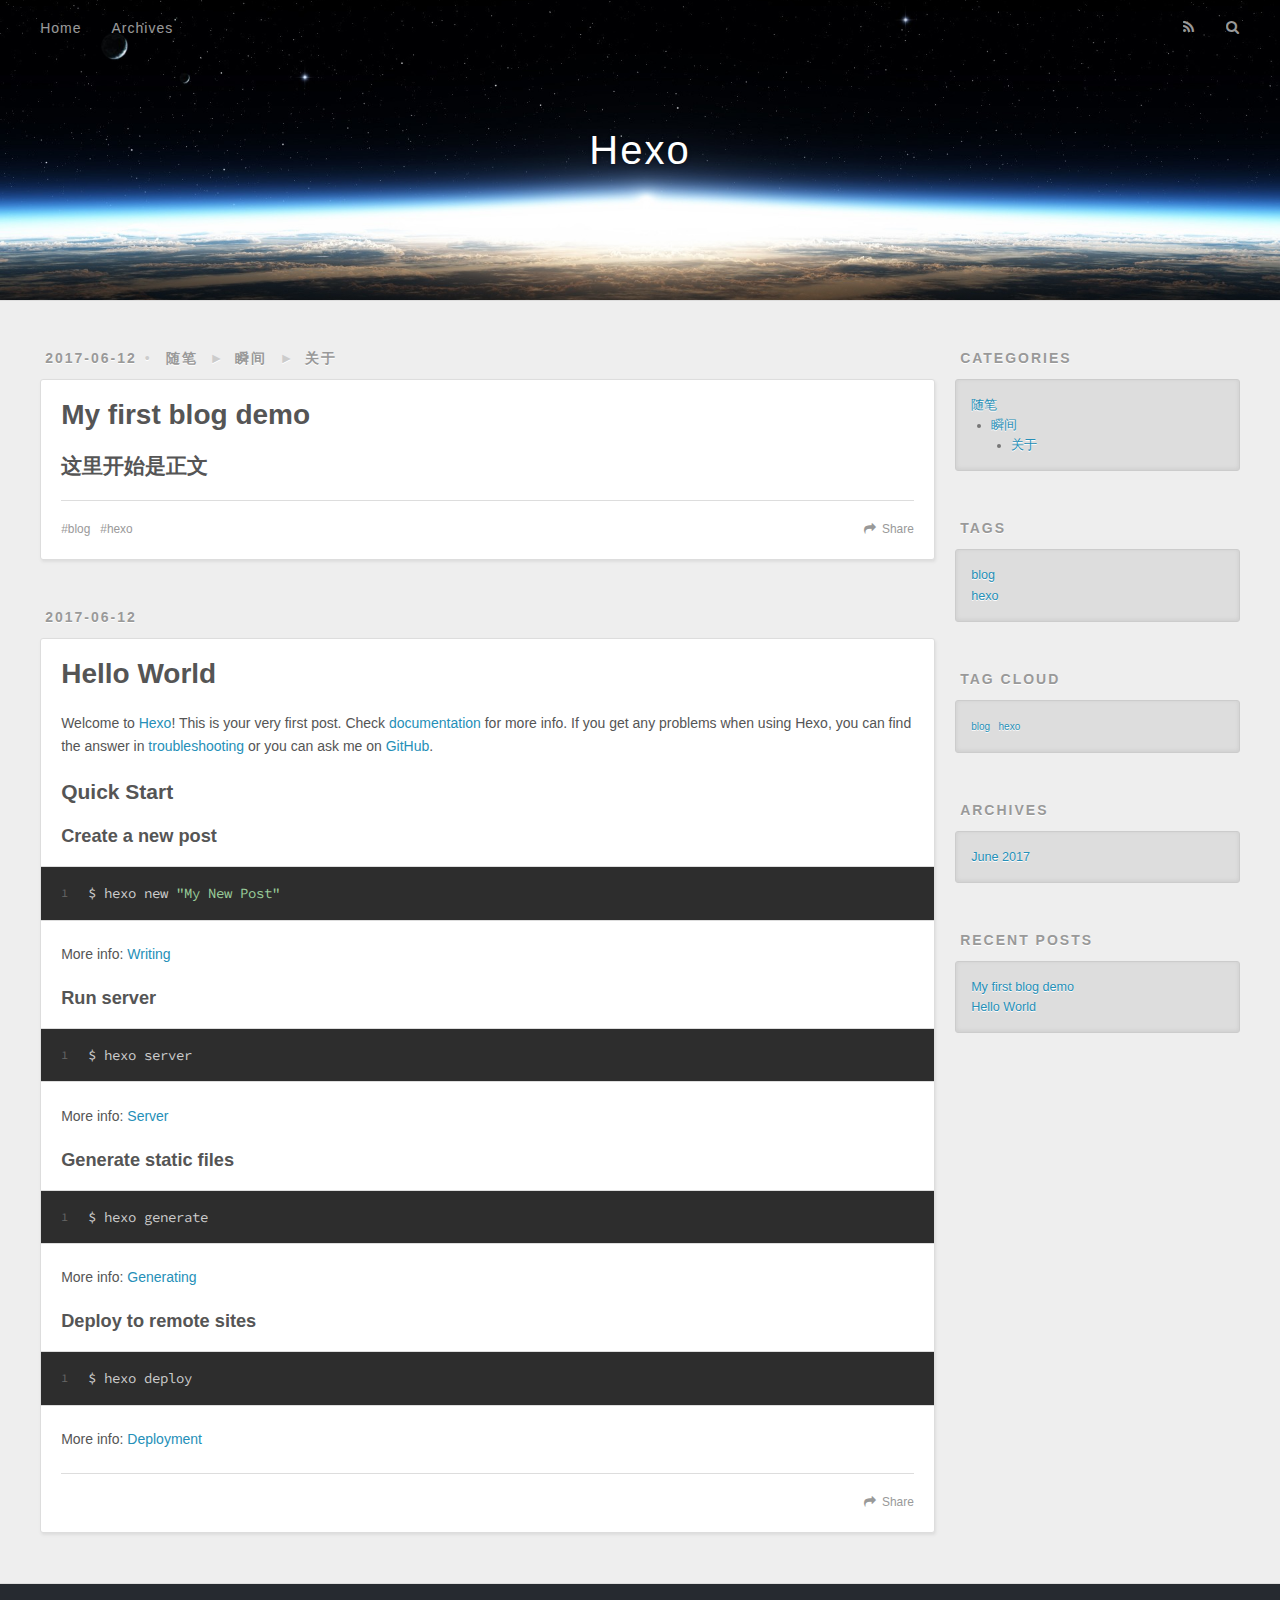
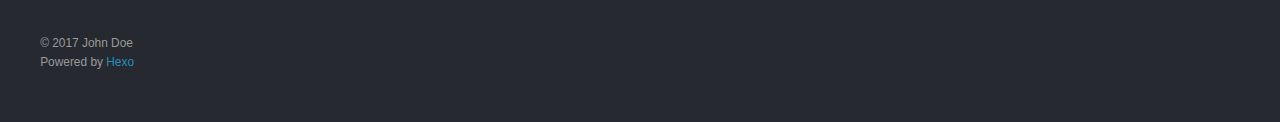
==== index.html @ b7f4db58 "Site updated: 2017-06-12 22:07:10" ====
<!DOCTYPE html>
<html>
<head>
  <meta charset="utf-8">
  
  <title>Hexo</title>
  <meta name="viewport" content="width=device-width, initial-scale=1, maximum-scale=1">
  <meta property="og:type" content="website">
<meta property="og:title" content="Hexo">
<meta property="og:url" content="http://yoursite.com/index.html">
<meta property="og:site_name" content="Hexo">
<meta name="twitter:card" content="summary">
<meta name="twitter:title" content="Hexo">
  
    <link rel="alternate" href="/atom.xml" title="Hexo" type="application/atom+xml">
  
  
    <link rel="icon" href="/favicon.png">
  
  
    <link href="//fonts.googleapis.com/css?family=Source+Code+Pro" rel="stylesheet" type="text/css">
  
  <link rel="stylesheet" href="/css/style.css">
  

</head>

<body>
  <div id="container">
    <div id="wrap">
      <header id="header">
  <div id="banner"></div>
  <div id="header-outer" class="outer">
    <div id="header-title" class="inner">
      <h1 id="logo-wrap">
        <a href="/" id="logo">Hexo</a>
      </h1>
      
    </div>
    <div id="header-inner" class="inner">
      <nav id="main-nav">
        <a id="main-nav-toggle" class="nav-icon"></a>
        
          <a class="main-nav-link" href="/">Home</a>
        
          <a class="main-nav-link" href="/archives">Archives</a>
        
      </nav>
      <nav id="sub-nav">
        
          <a id="nav-rss-link" class="nav-icon" href="/atom.xml" title="RSS Feed"></a>
        
        <a id="nav-search-btn" class="nav-icon" title="Search"></a>
      </nav>
      <div id="search-form-wrap">
        <form action="//google.com/search" method="get" accept-charset="UTF-8" class="search-form"><input type="search" name="q" class="search-form-input" placeholder="Search"><button type="submit" class="search-form-submit">&#xF002;</button><input type="hidden" name="sitesearch" value="http://yoursite.com"></form>
      </div>
    </div>
  </div>
</header>
      <div class="outer">
        <section id="main">
  
    <article id="post-My-first-blog-demo" class="article article-type-post" itemscope itemprop="blogPost">
  <div class="article-meta">
    <a href="/2017/06/12/My-first-blog-demo/" class="article-date">
  <time datetime="2017-06-12T13:54:23.000Z" itemprop="datePublished">2017-06-12</time>
</a>
    
  <div class="article-category">
    <a class="article-category-link" href="/categories/随笔/">随笔</a>►<a class="article-category-link" href="/categories/随笔/瞬间/">瞬间</a>►<a class="article-category-link" href="/categories/随笔/瞬间/关于/">关于</a>
  </div>

  </div>
  <div class="article-inner">
    
    
      <header class="article-header">
        
  
    <h1 itemprop="name">
      <a class="article-title" href="/2017/06/12/My-first-blog-demo/">My first blog demo</a>
    </h1>
  

      </header>
    
    <div class="article-entry" itemprop="articleBody">
      
        <a id="more"></a>
<h2 id="这里开始是正文"><a href="#这里开始是正文" class="headerlink" title="这里开始是正文"></a>这里开始是正文</h2>
      
    </div>
    <footer class="article-footer">
      <a data-url="http://yoursite.com/2017/06/12/My-first-blog-demo/" data-id="cj3u7q3b30000yktnv86h9hb8" class="article-share-link">Share</a>
      
      
  <ul class="article-tag-list"><li class="article-tag-list-item"><a class="article-tag-list-link" href="/tags/blog/">blog</a></li><li class="article-tag-list-item"><a class="article-tag-list-link" href="/tags/hexo/">hexo</a></li></ul>

    </footer>
  </div>
  
</article>


  
    <article id="post-hello-world" class="article article-type-post" itemscope itemprop="blogPost">
  <div class="article-meta">
    <a href="/2017/06/12/hello-world/" class="article-date">
  <time datetime="2017-06-12T13:40:26.884Z" itemprop="datePublished">2017-06-12</time>
</a>
    
  </div>
  <div class="article-inner">
    
    
      <header class="article-header">
        
  
    <h1 itemprop="name">
      <a class="article-title" href="/2017/06/12/hello-world/">Hello World</a>
    </h1>
  

      </header>
    
    <div class="article-entry" itemprop="articleBody">
      
        <p>Welcome to <a href="https://hexo.io/" target="_blank" rel="external">Hexo</a>! This is your very first post. Check <a href="https://hexo.io/docs/" target="_blank" rel="external">documentation</a> for more info. If you get any problems when using Hexo, you can find the answer in <a href="https://hexo.io/docs/troubleshooting.html" target="_blank" rel="external">troubleshooting</a> or you can ask me on <a href="https://github.com/hexojs/hexo/issues" target="_blank" rel="external">GitHub</a>.</p>
<h2 id="Quick-Start"><a href="#Quick-Start" class="headerlink" title="Quick Start"></a>Quick Start</h2><h3 id="Create-a-new-post"><a href="#Create-a-new-post" class="headerlink" title="Create a new post"></a>Create a new post</h3><figure class="highlight bash"><table><tr><td class="gutter"><pre><div class="line">1</div></pre></td><td class="code"><pre><div class="line">$ hexo new <span class="string">"My New Post"</span></div></pre></td></tr></table></figure>
<p>More info: <a href="https://hexo.io/docs/writing.html" target="_blank" rel="external">Writing</a></p>
<h3 id="Run-server"><a href="#Run-server" class="headerlink" title="Run server"></a>Run server</h3><figure class="highlight bash"><table><tr><td class="gutter"><pre><div class="line">1</div></pre></td><td class="code"><pre><div class="line">$ hexo server</div></pre></td></tr></table></figure>
<p>More info: <a href="https://hexo.io/docs/server.html" target="_blank" rel="external">Server</a></p>
<h3 id="Generate-static-files"><a href="#Generate-static-files" class="headerlink" title="Generate static files"></a>Generate static files</h3><figure class="highlight bash"><table><tr><td class="gutter"><pre><div class="line">1</div></pre></td><td class="code"><pre><div class="line">$ hexo generate</div></pre></td></tr></table></figure>
<p>More info: <a href="https://hexo.io/docs/generating.html" target="_blank" rel="external">Generating</a></p>
<h3 id="Deploy-to-remote-sites"><a href="#Deploy-to-remote-sites" class="headerlink" title="Deploy to remote sites"></a>Deploy to remote sites</h3><figure class="highlight bash"><table><tr><td class="gutter"><pre><div class="line">1</div></pre></td><td class="code"><pre><div class="line">$ hexo deploy</div></pre></td></tr></table></figure>
<p>More info: <a href="https://hexo.io/docs/deployment.html" target="_blank" rel="external">Deployment</a></p>

      
    </div>
    <footer class="article-footer">
      <a data-url="http://yoursite.com/2017/06/12/hello-world/" data-id="cj3u7q3b80001yktnid6mh8q8" class="article-share-link">Share</a>
      
      
    </footer>
  </div>
  
</article>


  

</section>
        
          <aside id="sidebar">
  
    
  <div class="widget-wrap">
    <h3 class="widget-title">Categories</h3>
    <div class="widget">
      <ul class="category-list"><li class="category-list-item"><a class="category-list-link" href="/categories/随笔/">随笔</a><ul class="category-list-child"><li class="category-list-item"><a class="category-list-link" href="/categories/随笔/瞬间/">瞬间</a><ul class="category-list-child"><li class="category-list-item"><a class="category-list-link" href="/categories/随笔/瞬间/关于/">关于</a></li></ul></li></ul></li></ul>
    </div>
  </div>


  
    
  <div class="widget-wrap">
    <h3 class="widget-title">Tags</h3>
    <div class="widget">
      <ul class="tag-list"><li class="tag-list-item"><a class="tag-list-link" href="/tags/blog/">blog</a></li><li class="tag-list-item"><a class="tag-list-link" href="/tags/hexo/">hexo</a></li></ul>
    </div>
  </div>


  
    
  <div class="widget-wrap">
    <h3 class="widget-title">Tag Cloud</h3>
    <div class="widget tagcloud">
      <a href="/tags/blog/" style="font-size: 10px;">blog</a> <a href="/tags/hexo/" style="font-size: 10px;">hexo</a>
    </div>
  </div>

  
    
  <div class="widget-wrap">
    <h3 class="widget-title">Archives</h3>
    <div class="widget">
      <ul class="archive-list"><li class="archive-list-item"><a class="archive-list-link" href="/archives/2017/06/">June 2017</a></li></ul>
    </div>
  </div>


  
    
  <div class="widget-wrap">
    <h3 class="widget-title">Recent Posts</h3>
    <div class="widget">
      <ul>
        
          <li>
            <a href="/2017/06/12/My-first-blog-demo/">My first blog demo</a>
          </li>
        
          <li>
            <a href="/2017/06/12/hello-world/">Hello World</a>
          </li>
        
      </ul>
    </div>
  </div>

  
</aside>
        
      </div>
      <footer id="footer">
  
  <div class="outer">
    <div id="footer-info" class="inner">
      &copy; 2017 John Doe<br>
      Powered by <a href="http://hexo.io/" target="_blank">Hexo</a>
    </div>
  </div>
</footer>
    </div>
    <nav id="mobile-nav">
  
    <a href="/" class="mobile-nav-link">Home</a>
  
    <a href="/archives" class="mobile-nav-link">Archives</a>
  
</nav>
    

<script src="//ajax.googleapis.com/ajax/libs/jquery/2.0.3/jquery.min.js"></script>


  <link rel="stylesheet" href="/fancybox/jquery.fancybox.css">
  <script src="/fancybox/jquery.fancybox.pack.js"></script>


<script src="/js/script.js"></script>

  </div>
</body>
</html>
---- css/style.css ----
body {
  width: 100%;
}
body:before,
body:after {
  content: "";
  display: table;
}
body:after {
  clear: both;
}
html,
body,
div,
span,
applet,
object,
iframe,
h1,
h2,
h3,
h4,
h5,
h6,
p,
blockquote,
pre,
a,
abbr,
acronym,
address,
big,
cite,
code,
del,
dfn,
em,
img,
ins,
kbd,
q,
s,
samp,
small,
strike,
strong,
sub,
sup,
tt,
var,
dl,
dt,
dd,
ol,
ul,
li,
fieldset,
form,
label,
legend,
table,
caption,
tbody,
tfoot,
thead,
tr,
th,
td {
  margin: 0;
  padding: 0;
  border: 0;
  outline: 0;
  font-weight: inherit;
  font-style: inherit;
  font-family: inherit;
  font-size: 100%;
  vertical-align: baseline;
}
body {
  line-height: 1;
  color: #000;
  background: #fff;
}
ol,
ul {
  list-style: none;
}
table {
  border-collapse: separate;
  border-spacing: 0;
  vertical-align: middle;
}
caption,
th,
td {
  text-align: left;
  font-weight: normal;
  vertical-align: middle;
}
a img {
  border: none;
}
input,
button {
  margin: 0;
  padding: 0;
}
input::-moz-focus-inner,
button::-moz-focus-inner {
  border: 0;
  padding: 0;
}
@font-face {
  font-family: FontAwesome;
  font-style: normal;
  font-weight: normal;
  src: url("fonts/fontawesome-webfont.eot?v=#4.0.3");
  src: url("fonts/fontawesome-webfont.eot?#iefix&v=#4.0.3") format("embedded-opentype"), url("fonts/fontawesome-webfont.woff?v=#4.0.3") format("woff"), url("fonts/fontawesome-webfont.ttf?v=#4.0.3") format("truetype"), url("fonts/fontawesome-webfont.svg#fontawesomeregular?v=#4.0.3") format("svg");
}
html,
body,
#container {
  height: 100%;
}
body {
  background: #eee;
  font: 14px "Helvetica Neue", Helvetica, Arial, sans-serif;
  -webkit-text-size-adjust: 100%;
}
.outer {
  max-width: 1220px;
  margin: 0 auto;
  padding: 0 20px;
}
.outer:before,
.outer:after {
  content: "";
  display: table;
}
.outer:after {
  clear: both;
}
.inner {
  display: inline;
  float: left;
  width: 98.33333333333333%;
  margin: 0 0.833333333333333%;
}
.left,
.alignleft {
  float: left;
}
.right,
.alignright {
  float: right;
}
.clear {
  clear: both;
}
#container {
  position: relative;
}
.mobile-nav-on {
  overflow: hidden;
}
#wrap {
  height: 100%;
  width: 100%;
  position: absolute;
  top: 0;
  left: 0;
  -webkit-transition: 0.2s ease-out;
  -moz-transition: 0.2s ease-out;
  -ms-transition: 0.2s ease-out;
  transition: 0.2s ease-out;
  z-index: 1;
  background: #eee;
}
.mobile-nav-on #wrap {
  left: 280px;
}
@media screen and (min-width: 768px) {
  #main {
    display: inline;
    float: left;
    width: 73.33333333333333%;
    margin: 0 0.833333333333333%;
  }
}
.article-date,
.article-category-link,
.archive-year,
.widget-title {
  text-decoration: none;
  text-transform: uppercase;
  letter-spacing: 2px;
  color: #999;
  margin-bottom: 1em;
  margin-left: 5px;
  line-height: 1em;
  text-shadow: 0 1px #fff;
  font-weight: bold;
}
.article-inner,
.archive-article-inner {
  background: #fff;
  -webkit-box-shadow: 1px 2px 3px #ddd;
  box-shadow: 1px 2px 3px #ddd;
  border: 1px solid #ddd;
  border-radius: 3px;
}
.article-entry h1,
.widget h1 {
  font-size: 2em;
}
.article-entry h2,
.widget h2 {
  font-size: 1.5em;
}
.article-entry h3,
.widget h3 {
  font-size: 1.3em;
}
.article-entry h4,
.widget h4 {
  font-size: 1.2em;
}
.article-entry h5,
.widget h5 {
  font-size: 1em;
}
.article-entry h6,
.widget h6 {
  font-size: 1em;
  color: #999;
}
.article-entry hr,
.widget hr {
  border: 1px dashed #ddd;
}
.article-entry strong,
.widget strong {
  font-weight: bold;
}
.article-entry em,
.widget em,
.article-entry cite,
.widget cite {
  font-style: italic;
}
.article-entry sup,
.widget sup,
.article-entry sub,
.widget sub {
  font-size: 0.75em;
  line-height: 0;
  position: relative;
  vertical-align: baseline;
}
.article-entry sup,
.widget sup {
  top: -0.5em;
}
.article-entry sub,
.widget sub {
  bottom: -0.2em;
}
.article-entry small,
.widget small {
  font-size: 0.85em;
}
.article-entry acronym,
.widget acronym,
.article-entry abbr,
.widget abbr {
  border-bottom: 1px dotted;
}
.article-entry ul,
.widget ul,
.article-entry ol,
.widget ol,
.article-entry dl,
.widget dl {
  margin: 0 20px;
  line-height: 1.6em;
}
.article-entry ul ul,
.widget ul ul,
.article-entry ol ul,
.widget ol ul,
.article-entry ul ol,
.widget ul ol,
.article-entry ol ol,
.widget ol ol {
  margin-top: 0;
  margin-bottom: 0;
}
.article-entry ul,
.widget ul {
  list-style: disc;
}
.article-entry ol,
.widget ol {
  list-style: decimal;
}
.article-entry dt,
.widget dt {
  font-weight: bold;
}
#header {
  height: 300px;
  position: relative;
  border-bottom: 1px solid #ddd;
}
#header:before,
#header:after {
  content: "";
  position: absolute;
  left: 0;
  right: 0;
  height: 40px;
}
#header:before {
  top: 0;
  background: -webkit-linear-gradient(rgba(0,0,0,0.2), transparent);
  background: -moz-linear-gradient(rgba(0,0,0,0.2), transparent);
  background: -ms-linear-gradient(rgba(0,0,0,0.2), transparent);
  background: linear-gradient(rgba(0,0,0,0.2), transparent);
}
#header:after {
  bottom: 0;
  background: -webkit-linear-gradient(transparent, rgba(0,0,0,0.2));
  background: -moz-linear-gradient(transparent, rgba(0,0,0,0.2));
  background: -ms-linear-gradient(transparent, rgba(0,0,0,0.2));
  background: linear-gradient(transparent, rgba(0,0,0,0.2));
}
#header-outer {
  height: 100%;
  position: relative;
}
#header-inner {
  position: relative;
  overflow: hidden;
}
#banner {
  position: absolute;
  top: 0;
  left: 0;
  width: 100%;
  height: 100%;
  background: url("images/banner.jpg") center #000;
  -webkit-background-size: cover;
  -moz-background-size: cover;
  background-size: cover;
  z-index: -1;
}
#header-title {
  text-align: center;
  height: 40px;
  position: absolute;
  top: 50%;
  left: 0;
  margin-top: -20px;
}
#logo,
#subtitle {
  text-decoration: none;
  color: #fff;
  font-weight: 300;
  text-shadow: 0 1px 4px rgba(0,0,0,0.3);
}
#logo {
  font-size: 40px;
  line-height: 40px;
  letter-spacing: 2px;
}
#subtitle {
  font-size: 16px;
  line-height: 16px;
  letter-spacing: 1px;
}
#subtitle-wrap {
  margin-top: 16px;
}
#main-nav {
  float: left;
  margin-left: -15px;
}
.nav-icon,
.main-nav-link {
  float: left;
  color: #fff;
  opacity: 0.6;
  text-decoration: none;
  text-shadow: 0 1px rgba(0,0,0,0.2);
  -webkit-transition: opacity 0.2s;
  -moz-transition: opacity 0.2s;
  -ms-transition: opacity 0.2s;
  transition: opacity 0.2s;
  display: block;
  padding: 20px 15px;
}
.nav-icon:hover,
.main-nav-link:hover {
  opacity: 1;
}
.nav-icon {
  font-family: FontAwesome;
  text-align: center;
  font-size: 14px;
  width: 14px;
  height: 14px;
  padding: 20px 15px;
  position: relative;
  cursor: pointer;
}
.main-nav-link {
  font-weight: 300;
  letter-spacing: 1px;
}
@media screen and (max-width: 479px) {
  .main-nav-link {
    display: none;
  }
}
#main-nav-toggle {
  display: none;
}
#main-nav-toggle:before {
  content: "\f0c9";
}
@media screen and (max-width: 479px) {
  #main-nav-toggle {
    display: block;
  }
}
#sub-nav {
  float: right;
  margin-right: -15px;
}
#nav-rss-link:before {
  content: "\f09e";
}
#nav-search-btn:before {
  content: "\f002";
}
#search-form-wrap {
  position: absolute;
  top: 15px;
  width: 150px;
  height: 30px;
  right: -150px;
  opacity: 0;
  -webkit-transition: 0.2s ease-out;
  -moz-transition: 0.2s ease-out;
  -ms-transition: 0.2s ease-out;
  transition: 0.2s ease-out;
}
#search-form-wrap.on {
  opacity: 1;
  right: 0;
}
@media screen and (max-width: 479px) {
  #search-form-wrap {
    width: 100%;
    right: -100%;
  }
}
.search-form {
  position: absolute;
  top: 0;
  left: 0;
  right: 0;
  background: #fff;
  padding: 5px 15px;
  border-radius: 15px;
  -webkit-box-shadow: 0 0 10px rgba(0,0,0,0.3);
  box-shadow: 0 0 10px rgba(0,0,0,0.3);
}
.search-form-input {
  border: none;
  background: none;
  color: #555;
  width: 100%;
  font: 13px "Helvetica Neue", Helvetica, Arial, sans-serif;
  outline: none;
}
.search-form-input::-webkit-search-results-decoration,
.search-form-input::-webkit-search-cancel-button {
  -webkit-appearance: none;
}
.search-form-submit {
  position: absolute;
  top: 50%;
  right: 10px;
  margin-top: -7px;
  font: 13px FontAwesome;
  border: none;
  background: none;
  color: #bbb;
  cursor: pointer;
}
.search-form-submit:hover,
.search-form-submit:focus {
  color: #777;
}
.article {
  margin: 50px 0;
}
.article-inner {
  overflow: hidden;
}
.article-meta:before,
.article-meta:after {
  content: "";
  display: table;
}
.article-meta:after {
  clear: both;
}
.article-date {
  float: left;
}
.article-category {
  float: left;
  line-height: 1em;
  color: #ccc;
  text-shadow: 0 1px #fff;
  margin-left: 8px;
}
.article-category:before {
  content: "\2022";
}
.article-category-link {
  margin: 0 12px 1em;
}
.article-header {
  padding: 20px 20px 0;
}
.article-title {
  text-decoration: none;
  font-size: 2em;
  font-weight: bold;
  color: #555;
  line-height: 1.1em;
  -webkit-transition: color 0.2s;
  -moz-transition: color 0.2s;
  -ms-transition: color 0.2s;
  transition: color 0.2s;
}
a.article-title:hover {
  color: #258fb8;
}
.article-entry {
  color: #555;
  padding: 0 20px;
}
.article-entry:before,
.article-entry:after {
  content: "";
  display: table;
}
.article-entry:after {
  clear: both;
}
.article-entry p,
.article-entry table {
  line-height: 1.6em;
  margin: 1.6em 0;
}
.article-entry h1,
.article-entry h2,
.article-entry h3,
.article-entry h4,
.article-entry h5,
.article-entry h6 {
  font-weight: bold;
}
.article-entry h1,
.article-entry h2,
.article-entry h3,
.article-entry h4,
.article-entry h5,
.article-entry h6 {
  line-height: 1.1em;
  margin: 1.1em 0;
}
.article-entry a {
  color: #258fb8;
  text-decoration: none;
}
.article-entry a:hover {
  text-decoration: underline;
}
.article-entry ul,
.article-entry ol,
.article-entry dl {
  margin-top: 1.6em;
  margin-bottom: 1.6em;
}
.article-entry img,
.article-entry video {
  max-width: 100%;
  height: auto;
  display: block;
  margin: auto;
}
.article-entry iframe {
  border: none;
}
.article-entry table {
  width: 100%;
  border-collapse: collapse;
  border-spacing: 0;
}
.article-entry th {
  font-weight: bold;
  border-bottom: 3px solid #ddd;
  padding-bottom: 0.5em;
}
.article-entry td {
  border-bottom: 1px solid #ddd;
  padding: 10px 0;
}
.article-entry blockquote {
  font-family: Georgia, "Times New Roman", serif;
  font-size: 1.4em;
  margin: 1.6em 20px;
  text-align: center;
}
.article-entry blockquote footer {
  font-size: 14px;
  margin: 1.6em 0;
  font-family: "Helvetica Neue", Helvetica, Arial, sans-serif;
}
.article-entry blockquote footer cite:before {
  content: "—";
  padding: 0 0.5em;
}
.article-entry .pullquote {
  text-align: left;
  width: 45%;
  margin: 0;
}
.article-entry .pullquote.left {
  margin-left: 0.5em;
  margin-right: 1em;
}
.article-entry .pullquote.right {
  margin-right: 0.5em;
  margin-left: 1em;
}
.article-entry .caption {
  color: #999;
  display: block;
  font-size: 0.9em;
  margin-top: 0.5em;
  position: relative;
  text-align: center;
}
.article-entry .video-container {
  position: relative;
  padding-top: 56.25%;
  height: 0;
  overflow: hidden;
}
.article-entry .video-container iframe,
.article-entry .video-container object,
.article-entry .video-container embed {
  position: absolute;
  top: 0;
  left: 0;
  width: 100%;
  height: 100%;
  margin-top: 0;
}
.article-more-link a {
  display: inline-block;
  line-height: 1em;
  padding: 6px 15px;
  border-radius: 15px;
  background: #eee;
  color: #999;
  text-shadow: 0 1px #fff;
  text-decoration: none;
}
.article-more-link a:hover {
  background: #258fb8;
  color: #fff;
  text-decoration: none;
  text-shadow: 0 1px #1e7293;
}
.article-footer {
  font-size: 0.85em;
  line-height: 1.6em;
  border-top: 1px solid #ddd;
  padding-top: 1.6em;
  margin: 0 20px 20px;
}
.article-footer:before,
.article-footer:after {
  content: "";
  display: table;
}
.article-footer:after {
  clear: both;
}
.article-footer a {
  color: #999;
  text-decoration: none;
}
.article-footer a:hover {
  color: #555;
}
.article-tag-list-item {
  float: left;
  margin-right: 10px;
}
.article-tag-list-link:before {
  content: "#";
}
.article-comment-link {
  float: right;
}
.article-comment-link:before {
  content: "\f075";
  font-family: FontAwesome;
  padding-right: 8px;
}
.article-share-link {
  cursor: pointer;
  float: right;
  margin-left: 20px;
}
.article-share-link:before {
  content: "\f064";
  font-family: FontAwesome;
  padding-right: 6px;
}
#article-nav {
  position: relative;
}
#article-nav:before,
#article-nav:after {
  content: "";
  display: table;
}
#article-nav:after {
  clear: both;
}
@media screen and (min-width: 768px) {
  #article-nav {
    margin: 50px 0;
  }
  #article-nav:before {
    width: 8px;
    height: 8px;
    position: absolute;
    top: 50%;
    left: 50%;
    margin-top: -4px;
    margin-left: -4px;
    content: "";
    border-radius: 50%;
    background: #ddd;
    -webkit-box-shadow: 0 1px 2px #fff;
    box-shadow: 0 1px 2px #fff;
  }
}
.article-nav-link-wrap {
  text-decoration: none;
  text-shadow: 0 1px #fff;
  color: #999;
  -webkit-box-sizing: border-box;
  -moz-box-sizing: border-box;
  box-sizing: border-box;
  margin-top: 50px;
  text-align: center;
  display: block;
}
.article-nav-link-wrap:hover {
  color: #555;
}
@media screen and (min-width: 768px) {
  .article-nav-link-wrap {
    width: 50%;
    margin-top: 0;
  }
}
@media screen and (min-width: 768px) {
  #article-nav-newer {
    float: left;
    text-align: right;
    padding-right: 20px;
  }
}
@media screen and (min-width: 768px) {
  #article-nav-older {
    float: right;
    text-align: left;
    padding-left: 20px;
  }
}
.article-nav-caption {
  text-transform: uppercase;
  letter-spacing: 2px;
  color: #ddd;
  line-height: 1em;
  font-weight: bold;
}
#article-nav-newer .article-nav-caption {
  margin-right: -2px;
}
.article-nav-title {
  font-size: 0.85em;
  line-height: 1.6em;
  margin-top: 0.5em;
}
.article-share-box {
  position: absolute;
  display: none;
  background: #fff;
  -webkit-box-shadow: 1px 2px 10px rgba(0,0,0,0.2);
  box-shadow: 1px 2px 10px rgba(0,0,0,0.2);
  border-radius: 3px;
  margin-left: -145px;
  overflow: hidden;
  z-index: 1;
}
.article-share-box.on {
  display: block;
}
.article-share-input {
  width: 100%;
  background: none;
  -webkit-box-sizing: border-box;
  -moz-box-sizing: border-box;
  box-sizing: border-box;
  font: 14px "Helvetica Neue", Helvetica, Arial, sans-serif;
  padding: 0 15px;
  color: #555;
  outline: none;
  border: 1px solid #ddd;
  border-radius: 3px 3px 0 0;
  height: 36px;
  line-height: 36px;
}
.article-share-links {
  background: #eee;
}
.article-share-links:before,
.article-share-links:after {
  content: "";
  display: table;
}
.article-share-links:after {
  clear: both;
}
.article-share-twitter,
.article-share-facebook,
.article-share-pinterest,
.article-share-google {
  width: 50px;
  height: 36px;
  display: block;
  float: left;
  position: relative;
  color: #999;
  text-shadow: 0 1px #fff;
}
.article-share-twitter:before,
.article-share-facebook:before,
.article-share-pinterest:before,
.article-share-google:before {
  font-size: 20px;
  font-family: FontAwesome;
  width: 20px;
  height: 20px;
  position: absolute;
  top: 50%;
  left: 50%;
  margin-top: -10px;
  margin-left: -10px;
  text-align: center;
}
.article-share-twitter:hover,
.article-share-facebook:hover,
.article-share-pinterest:hover,
.article-share-google:hover {
  color: #fff;
}
.article-share-twitter:before {
  content: "\f099";
}
.article-share-twitter:hover {
  background: #00aced;
  text-shadow: 0 1px #008abe;
}
.article-share-facebook:before {
  content: "\f09a";
}
.article-share-facebook:hover {
  background: #3b5998;
  text-shadow: 0 1px #2f477a;
}
.article-share-pinterest:before {
  content: "\f0d2";
}
.article-share-pinterest:hover {
  background: #cb2027;
  text-shadow: 0 1px #a21a1f;
}
.article-share-google:before {
  content: "\f0d5";
}
.article-share-google:hover {
  background: #dd4b39;
  text-shadow: 0 1px #be3221;
}
.article-gallery {
  background: #000;
  position: relative;
}
.article-gallery-photos {
  position: relative;
  overflow: hidden;
}
.article-gallery-img {
  display: none;
  max-width: 100%;
}
.article-gallery-img:first-child {
  display: block;
}
.article-gallery-img.loaded {
  position: absolute;
  display: block;
}
.article-gallery-img img {
  display: block;
  max-width: 100%;
  margin: 0 auto;
}
#comments {
  background: #fff;
  -webkit-box-shadow: 1px 2px 3px #ddd;
  box-shadow: 1px 2px 3px #ddd;
  padding: 20px;
  border: 1px solid #ddd;
  border-radius: 3px;
  margin: 50px 0;
}
#comments a {
  color: #258fb8;
}
.archives-wrap {
  margin: 50px 0;
}
.archives:before,
.archives:after {
  content: "";
  display: table;
}
.archives:after {
  clear: both;
}
.archive-year-wrap {
  margin-bottom: 1em;
}
.archives {
  -webkit-column-gap: 10px;
  -moz-column-gap: 10px;
  column-gap: 10px;
}
@media screen and (min-width: 480px) and (max-width: 767px) {
  .archives {
    -webkit-column-count: 2;
    -moz-column-count: 2;
    column-count: 2;
  }
}
@media screen and (min-width: 768px) {
  .archives {
    -webkit-column-count: 3;
    -moz-column-count: 3;
    column-count: 3;
  }
}
.archive-article {
  -webkit-column-break-inside: avoid;
  page-break-inside: avoid;
  overflow: hidden;
  break-inside: avoid-column;
}
.archive-article-inner {
  padding: 10px;
  margin-bottom: 15px;
}
.archive-article-title {
  text-decoration: none;
  font-weight: bold;
  color: #555;
  -webkit-transition: color 0.2s;
  -moz-transition: color 0.2s;
  -ms-transition: color 0.2s;
  transition: color 0.2s;
  line-height: 1.6em;
}
.archive-article-title:hover {
  color: #258fb8;
}
.archive-article-footer {
  margin-top: 1em;
}
.archive-article-date {
  color: #999;
  text-decoration: none;
  font-size: 0.85em;
  line-height: 1em;
  margin-bottom: 0.5em;
  display: block;
}
#page-nav {
  margin: 50px auto;
  background: #fff;
  -webkit-box-shadow: 1px 2px 3px #ddd;
  box-shadow: 1px 2px 3px #ddd;
  border: 1px solid #ddd;
  border-radius: 3px;
  text-align: center;
  color: #999;
  overflow: hidden;
}
#page-nav:before,
#page-nav:after {
  content: "";
  display: table;
}
#page-nav:after {
  clear: both;
}
#page-nav a,
#page-nav span {
  padding: 10px 20px;
  line-height: 1;
  height: 2ex;
}
#page-nav a {
  color: #999;
  text-decoration: none;
}
#page-nav a:hover {
  background: #999;
  color: #fff;
}
#page-nav .prev {
  float: left;
}
#page-nav .next {
  float: right;
}
#page-nav .page-number {
  display: inline-block;
}
@media screen and (max-width: 479px) {
  #page-nav .page-number {
    display: none;
  }
}
#page-nav .current {
  color: #555;
  font-weight: bold;
}
#page-nav .space {
  color: #ddd;
}
#footer {
  background: #262a30;
  padding: 50px 0;
  border-top: 1px solid #ddd;
  color: #999;
}
#footer a {
  color: #258fb8;
  text-decoration: none;
}
#footer a:hover {
  text-decoration: underline;
}
#footer-info {
  line-height: 1.6em;
  font-size: 0.85em;
}
.article-entry pre,
.article-entry .highlight {
  background: #2d2d2d;
  margin: 0 -20px;
  padding: 15px 20px;
  border-style: solid;
  border-color: #ddd;
  border-width: 1px 0;
  overflow: auto;
  color: #ccc;
  line-height: 22.400000000000002px;
}
.article-entry .highlight .gutter pre,
.article-entry .gist .gist-file .gist-data .line-numbers {
  color: #666;
  font-size: 0.85em;
}
.article-entry pre,
.article-entry code {
  font-family: "Source Code Pro", Consolas, Monaco, Menlo, Consolas, monospace;
}
.article-entry code {
  background: #eee;
  text-shadow: 0 1px #fff;
  padding: 0 0.3em;
}
.article-entry pre code {
  background: none;
  text-shadow: none;
  padding: 0;
}
.article-entry .highlight pre {
  border: none;
  margin: 0;
  padding: 0;
}
.article-entry .highlight table {
  margin: 0;
  width: auto;
}
.article-entry .highlight td {
  border: none;
  padding: 0;
}
.article-entry .highlight figcaption {
  font-size: 0.85em;
  color: #999;
  line-height: 1em;
  margin-bottom: 1em;
}
.article-entry .highlight figcaption:before,
.article-entry .highlight figcaption:after {
  content: "";
  display: table;
}
.article-entry .highlight figcaption:after {
  clear: both;
}
.article-entry .highlight figcaption a {
  float: right;
}
.article-entry .highlight .gutter pre {
  text-align: right;
  padding-right: 20px;
}
.article-entry .highlight .line {
  height: 22.400000000000002px;
}
.article-entry .highlight .line.marked {
  background: #515151;
}
.article-entry .gist {
  margin: 0 -20px;
  border-style: solid;
  border-color: #ddd;
  border-width: 1px 0;
  background: #2d2d2d;
  padding: 15px 20px 15px 0;
}
.article-entry .gist .gist-file {
  border: none;
  font-family: "Source Code Pro", Consolas, Monaco, Menlo, Consolas, monospace;
  margin: 0;
}
.article-entry .gist .gist-file .gist-data {
  background: none;
  border: none;
}
.article-entry .gist .gist-file .gist-data .line-numbers {
  background: none;
  border: none;
  padding: 0 20px 0 0;
}
.article-entry .gist .gist-file .gist-data .line-data {
  padding: 0 !important;
}
.article-entry .gist .gist-file .highlight {
  margin: 0;
  padding: 0;
  border: none;
}
.article-entry .gist .gist-file .gist-meta {
  background: #2d2d2d;
  color: #999;
  font: 0.85em "Helvetica Neue", Helvetica, Arial, sans-serif;
  text-shadow: 0 0;
  padding: 0;
  margin-top: 1em;
  margin-left: 20px;
}
.article-entry .gist .gist-file .gist-meta a {
  color: #258fb8;
  font-weight: normal;
}
.article-entry .gist .gist-file .gist-meta a:hover {
  text-decoration: underline;
}
pre .comment,
pre .title {
  color: #999;
}
pre .variable,
pre .attribute,
pre .tag,
pre .regexp,
pre .ruby .constant,
pre .xml .tag .title,
pre .xml .pi,
pre .xml .doctype,
pre .html .doctype,
pre .css .id,
pre .css .class,
pre .css .pseudo {
  color: #f2777a;
}
pre .number,
pre .preprocessor,
pre .built_in,
pre .literal,
pre .params,
pre .constant {
  color: #f99157;
}
pre .class,
pre .ruby .class .title,
pre .css .rules .attribute {
  color: #9c9;
}
pre .string,
pre .value,
pre .inheritance,
pre .header,
pre .ruby .symbol,
pre .xml .cdata {
  color: #9c9;
}
pre .css .hexcolor {
  color: #6cc;
}
pre .function,
pre .python .decorator,
pre .python .title,
pre .ruby .function .title,
pre .ruby .title .keyword,
pre .perl .sub,
pre .javascript .title,
pre .coffeescript .title {
  color: #69c;
}
pre .keyword,
pre .javascript .function {
  color: #c9c;
}
@media screen and (max-width: 479px) {
  #mobile-nav {
    position: absolute;
    top: 0;
    left: 0;
    width: 280px;
    height: 100%;
    background: #191919;
    border-right: 1px solid #fff;
  }
}
@media screen and (max-width: 479px) {
  .mobile-nav-link {
    display: block;
    color: #999;
    text-decoration: none;
    padding: 15px 20px;
    font-weight: bold;
  }
  .mobile-nav-link:hover {
    color: #fff;
  }
}
@media screen and (min-width: 768px) {
  #sidebar {
    display: inline;
    float: left;
    width: 23.333333333333332%;
    margin: 0 0.833333333333333%;
  }
}
.widget-wrap {
  margin: 50px 0;
}
.widget {
  color: #777;
  text-shadow: 0 1px #fff;
  background: #ddd;
  -webkit-box-shadow: 0 -1px 4px #ccc inset;
  box-shadow: 0 -1px 4px #ccc inset;
  border: 1px solid #ccc;
  padding: 15px;
  border-radius: 3px;
}
.widget a {
  color: #258fb8;
  text-decoration: none;
}
.widget a:hover {
  text-decoration: underline;
}
.widget ul ul,
.widget ol ul,
.widget dl ul,
.widget ul ol,
.widget ol ol,
.widget dl ol,
.widget ul dl,
.widget ol dl,
.widget dl dl {
  margin-left: 15px;
  list-style: disc;
}
.widget {
  line-height: 1.6em;
  word-wrap: break-word;
  font-size: 0.9em;
}
.widget ul,
.widget ol {
  list-style: none;
  margin: 0;
}
.widget ul ul,
.widget ol ul,
.widget ul ol,
.widget ol ol {
  margin: 0 20px;
}
.widget ul ul,
.widget ol ul {
  list-style: disc;
}
.widget ul ol,
.widget ol ol {
  list-style: decimal;
}
.category-list-count,
.tag-list-count,
.archive-list-count {
  padding-left: 5px;
  color: #999;
  font-size: 0.85em;
}
.category-list-count:before,
.tag-list-count:before,
.archive-list-count:before {
  content: "(";
}
.category-list-count:after,
.tag-list-count:after,
.archive-list-count:after {
  content: ")";
}
.tagcloud a {
  margin-right: 5px;
  display: inline-block;
}
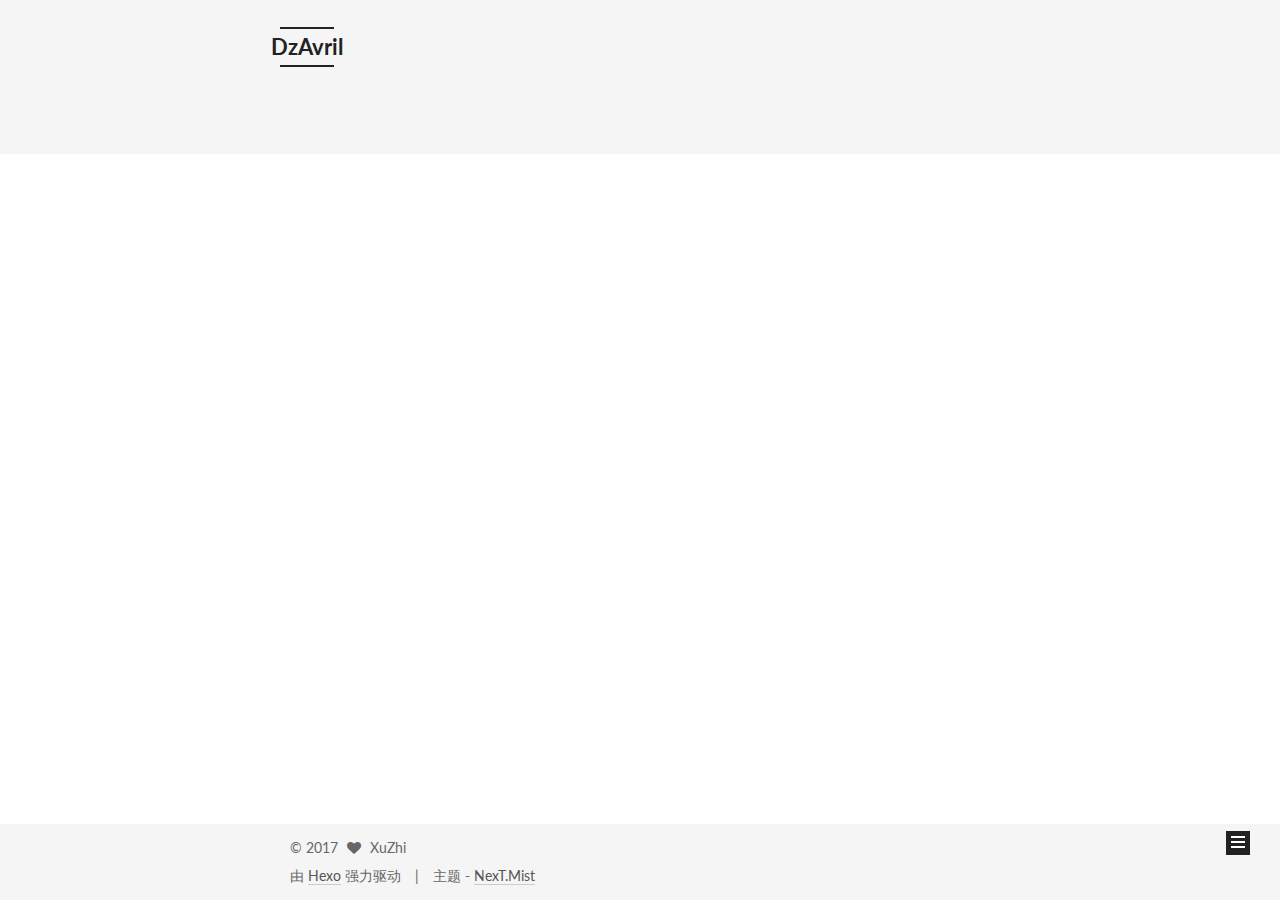
==== commit 013a85f1: "Site updated: 2017-06-12 22:48:12" ====
--- a/index.html
+++ b/index.html
@@ -1,248 +1,883 @@
-<!DOCTYPE html>
-<html>
+<!doctype html>
+
+
+
+  
+
+
+<html class="theme-next mist use-motion" lang="zh-Hans">
 <head>
-  <meta charset="utf-8">
-  
-  <title>Hexo</title>
-  <meta name="viewport" content="width=device-width, initial-scale=1, maximum-scale=1">
-  <meta property="og:type" content="website">
-<meta property="og:title" content="Hexo">
-<meta property="og:url" content="http://yoursite.com/index.html">
-<meta property="og:site_name" content="Hexo">
+  <meta charset="UTF-8"/>
+<meta http-equiv="X-UA-Compatible" content="IE=edge" />
+<meta name="viewport" content="width=device-width, initial-scale=1, maximum-scale=1"/>
+
+
+
+
+
+
+
+
+
+<meta http-equiv="Cache-Control" content="no-transform" />
+<meta http-equiv="Cache-Control" content="no-siteapp" />
+
+
+
+
+
+
+
+
+
+
+
+
+
+
+
+  
+  
+  <link href="/lib/fancybox/source/jquery.fancybox.css?v=2.1.5" rel="stylesheet" type="text/css" />
+
+
+
+
+  
+  
+  
+  
+
+  
+    
+    
+  
+
+  
+
+  
+
+  
+
+  
+
+  
+    
+    
+    <link href="//fonts.googleapis.com/css?family=Lato:300,300italic,400,400italic,700,700italic&subset=latin,latin-ext" rel="stylesheet" type="text/css">
+  
+
+
+
+
+
+
+<link href="/lib/font-awesome/css/font-awesome.min.css?v=4.6.2" rel="stylesheet" type="text/css" />
+
+<link href="/css/main.css?v=5.1.1" rel="stylesheet" type="text/css" />
+
+
+  <meta name="keywords" content="Python, Linux, C++" />
+
+
+
+
+
+  <link rel="alternate" href="/atom.xml" title="DzAvril" type="application/atom+xml" />
+
+
+
+
+  <link rel="shortcut icon" type="image/x-icon" href="/favicon.ico?v=5.1.1" />
+
+
+
+
+
+
+<meta name="description" content="做一个终生学习者">
+<meta property="og:type" content="website">
+<meta property="og:title" content="DzAvril">
+<meta property="og:url" content="http://dzavril.github.io/index.html">
+<meta property="og:site_name" content="DzAvril">
+<meta property="og:description" content="做一个终生学习者">
 <meta name="twitter:card" content="summary">
-<meta name="twitter:title" content="Hexo">
-  
-    <link rel="alternate" href="/atom.xml" title="Hexo" type="application/atom+xml">
-  
-  
-    <link rel="icon" href="/favicon.png">
-  
-  
-    <link href="//fonts.googleapis.com/css?family=Source+Code+Pro" rel="stylesheet" type="text/css">
-  
-  <link rel="stylesheet" href="/css/style.css">
-  
-
+<meta name="twitter:title" content="DzAvril">
+<meta name="twitter:description" content="做一个终生学习者">
+
+
+
+<script type="text/javascript" id="hexo.configurations">
+  var NexT = window.NexT || {};
+  var CONFIG = {
+    root: '/',
+    scheme: 'Mist',
+    sidebar: {"position":"left","display":"post","offset":12,"offset_float":0,"b2t":false,"scrollpercent":false},
+    fancybox: true,
+    motion: true,
+    duoshuo: {
+      userId: '0',
+      author: '博主'
+    },
+    algolia: {
+      applicationID: '',
+      apiKey: '',
+      indexName: '',
+      hits: {"per_page":10},
+      labels: {"input_placeholder":"Search for Posts","hits_empty":"We didn't find any results for the search: ${query}","hits_stats":"${hits} results found in ${time} ms"}
+    }
+  };
+</script>
+
+
+
+  <link rel="canonical" href="http://dzavril.github.io/"/>
+
+
+
+
+
+  <title>DzAvril</title>
 </head>
 
-<body>
-  <div id="container">
-    <div id="wrap">
-      <header id="header">
-  <div id="banner"></div>
-  <div id="header-outer" class="outer">
-    <div id="header-title" class="inner">
-      <h1 id="logo-wrap">
-        <a href="/" id="logo">Hexo</a>
-      </h1>
-      
-    </div>
-    <div id="header-inner" class="inner">
-      <nav id="main-nav">
-        <a id="main-nav-toggle" class="nav-icon"></a>
-        
-          <a class="main-nav-link" href="/">Home</a>
-        
-          <a class="main-nav-link" href="/archives">Archives</a>
-        
-      </nav>
-      <nav id="sub-nav">
-        
-          <a id="nav-rss-link" class="nav-icon" href="/atom.xml" title="RSS Feed"></a>
-        
-        <a id="nav-search-btn" class="nav-icon" title="Search"></a>
-      </nav>
-      <div id="search-form-wrap">
-        <form action="//google.com/search" method="get" accept-charset="UTF-8" class="search-form"><input type="search" name="q" class="search-form-input" placeholder="Search"><button type="submit" class="search-form-submit">&#xF002;</button><input type="hidden" name="sitesearch" value="http://yoursite.com"></form>
+<body itemscope itemtype="http://schema.org/WebPage" lang="zh-Hans">
+
+  
+
+
+
+
+
+
+
+
+
+
+
+
+
+
+
+  
+  
+    
+  
+
+  <div class="container sidebar-position-left 
+   page-home 
+ ">
+    <div class="headband"></div>
+
+    <header id="header" class="header" itemscope itemtype="http://schema.org/WPHeader">
+      <div class="header-inner"><div class="site-brand-wrapper">
+  <div class="site-meta ">
+    
+
+    <div class="custom-logo-site-title">
+      <a href="/"  class="brand" rel="start">
+        <span class="logo-line-before"><i></i></span>
+        <span class="site-title">DzAvril</span>
+        <span class="logo-line-after"><i></i></span>
+      </a>
+    </div>
+      
+        <p class="site-subtitle">子曰：“取乎其上，得乎其中；取乎其中，得乎其下；取乎其下，则无得矣”。</p>
+      
+  </div>
+
+  <div class="site-nav-toggle">
+    <button>
+      <span class="btn-bar"></span>
+      <span class="btn-bar"></span>
+      <span class="btn-bar"></span>
+    </button>
+  </div>
+</div>
+
+<nav class="site-nav">
+  
+
+  
+    <ul id="menu" class="menu">
+      
+        
+        <li class="menu-item menu-item-home">
+          <a href="/" rel="section">
+            
+              <i class="menu-item-icon fa fa-fw fa-home"></i> <br />
+            
+            首页
+          </a>
+        </li>
+      
+        
+        <li class="menu-item menu-item-archives">
+          <a href="/archives" rel="section">
+            
+              <i class="menu-item-icon fa fa-fw fa-archive"></i> <br />
+            
+            归档
+          </a>
+        </li>
+      
+        
+        <li class="menu-item menu-item-categories">
+          <a href="/categories" rel="section">
+            
+              <i class="menu-item-icon fa fa-fw fa-th"></i> <br />
+            
+            分类
+          </a>
+        </li>
+      
+        
+        <li class="menu-item menu-item-tags">
+          <a href="/tags" rel="section">
+            
+              <i class="menu-item-icon fa fa-fw fa-tags"></i> <br />
+            
+            标签
+          </a>
+        </li>
+      
+        
+        <li class="menu-item menu-item-android">
+          <a href="/Android" rel="section">
+            
+              <i class="menu-item-icon fa fa-fw fa-question-circle"></i> <br />
+            
+            menu.Android
+          </a>
+        </li>
+      
+        
+        <li class="menu-item menu-item-python">
+          <a href="/Python" rel="section">
+            
+              <i class="menu-item-icon fa fa-fw fa-question-circle"></i> <br />
+            
+            menu.Python
+          </a>
+        </li>
+      
+        
+        <li class="menu-item menu-item-api">
+          <a href="/API" rel="section">
+            
+              <i class="menu-item-icon fa fa-fw fa-question-circle"></i> <br />
+            
+            menu.API
+          </a>
+        </li>
+      
+        
+        <li class="menu-item menu-item-notes">
+          <a href="/Notes" rel="section">
+            
+              <i class="menu-item-icon fa fa-fw fa-question-circle"></i> <br />
+            
+            menu.Notes
+          </a>
+        </li>
+      
+        
+        <li class="menu-item menu-item-links">
+          <a href="/Links" rel="section">
+            
+              <i class="menu-item-icon fa fa-fw fa-question-circle"></i> <br />
+            
+            menu.Links
+          </a>
+        </li>
+      
+        
+        <li class="menu-item menu-item-about">
+          <a href="/About" rel="section">
+            
+              <i class="menu-item-icon fa fa-fw fa-user"></i> <br />
+            
+            menu.About
+          </a>
+        </li>
+      
+
+      
+    </ul>
+  
+
+  
+</nav>
+
+
+
+ </div>
+    </header>
+
+    <main id="main" class="main">
+      <div class="main-inner">
+        <div class="content-wrap">
+          <div id="content" class="content">
+            
+  <section id="posts" class="posts-expand">
+    
+      
+
+  
+
+  
+  
+  
+
+  <article class="post post-type-normal " itemscope itemtype="http://schema.org/Article">
+    <link itemprop="mainEntityOfPage" href="http://dzavril.github.io/2017/06/12/My-first-blog-demo/">
+
+    <span hidden itemprop="author" itemscope itemtype="http://schema.org/Person">
+      <meta itemprop="name" content="XuZhi">
+      <meta itemprop="description" content="">
+      <meta itemprop="image" content="/images/avatar.jpg">
+    </span>
+
+    <span hidden itemprop="publisher" itemscope itemtype="http://schema.org/Organization">
+      <meta itemprop="name" content="DzAvril">
+    </span>
+
+    
+      <header class="post-header">
+
+        
+        
+          <h1 class="post-title" itemprop="name headline">
+                
+                <a class="post-title-link" href="/2017/06/12/My-first-blog-demo/" itemprop="url">My first blog demo</a></h1>
+        
+
+        <div class="post-meta">
+          <span class="post-time">
+            
+              <span class="post-meta-item-icon">
+                <i class="fa fa-calendar-o"></i>
+              </span>
+              
+                <span class="post-meta-item-text">发表于</span>
+              
+              <time title="创建于" itemprop="dateCreated datePublished" datetime="2017-06-12T21:54:23+08:00">
+                2017-06-12
+              </time>
+            
+
+            
+
+            
+          </span>
+
+          
+            <span class="post-category" >
+            
+              <span class="post-meta-divider">|</span>
+            
+              <span class="post-meta-item-icon">
+                <i class="fa fa-folder-o"></i>
+              </span>
+              
+                <span class="post-meta-item-text">分类于</span>
+              
+              
+                <span itemprop="about" itemscope itemtype="http://schema.org/Thing">
+                  <a href="/categories/随笔/" itemprop="url" rel="index">
+                    <span itemprop="name">随笔</span>
+                  </a>
+                </span>
+
+                
+                
+                  ， 
+                
+              
+                <span itemprop="about" itemscope itemtype="http://schema.org/Thing">
+                  <a href="/categories/随笔/瞬间/" itemprop="url" rel="index">
+                    <span itemprop="name">瞬间</span>
+                  </a>
+                </span>
+
+                
+                
+                  ， 
+                
+              
+                <span itemprop="about" itemscope itemtype="http://schema.org/Thing">
+                  <a href="/categories/随笔/瞬间/关于/" itemprop="url" rel="index">
+                    <span itemprop="name">关于</span>
+                  </a>
+                </span>
+
+                
+                
+              
+            </span>
+          
+
+          
+            
+          
+
+          
+          
+
+          
+
+          
+
+          
+
+        </div>
+      </header>
+    
+
+    <div class="post-body" itemprop="articleBody">
+
+      
+      
+
+      
+        
+          
+            <a id="more"></a>
+<p>这里开始是正文</p>
+
+          
+        
+      
+    </div>
+
+    <div>
+      
+    </div>
+
+    <div>
+      
+    </div>
+
+    <div>
+      
+    </div>
+
+    <footer class="post-footer">
+      
+
+      
+
+      
+
+      
+      
+        <div class="post-eof"></div>
+      
+    </footer>
+  </article>
+
+
+    
+      
+
+  
+
+  
+  
+  
+
+  <article class="post post-type-normal " itemscope itemtype="http://schema.org/Article">
+    <link itemprop="mainEntityOfPage" href="http://dzavril.github.io/2017/06/12/hello-world/">
+
+    <span hidden itemprop="author" itemscope itemtype="http://schema.org/Person">
+      <meta itemprop="name" content="XuZhi">
+      <meta itemprop="description" content="">
+      <meta itemprop="image" content="/images/avatar.jpg">
+    </span>
+
+    <span hidden itemprop="publisher" itemscope itemtype="http://schema.org/Organization">
+      <meta itemprop="name" content="DzAvril">
+    </span>
+
+    
+      <header class="post-header">
+
+        
+        
+          <h1 class="post-title" itemprop="name headline">
+                
+                <a class="post-title-link" href="/2017/06/12/hello-world/" itemprop="url">Hello World</a></h1>
+        
+
+        <div class="post-meta">
+          <span class="post-time">
+            
+              <span class="post-meta-item-icon">
+                <i class="fa fa-calendar-o"></i>
+              </span>
+              
+                <span class="post-meta-item-text">发表于</span>
+              
+              <time title="创建于" itemprop="dateCreated datePublished" datetime="2017-06-12T21:40:26+08:00">
+                2017-06-12
+              </time>
+            
+
+            
+
+            
+          </span>
+
+          
+
+          
+            
+          
+
+          
+          
+
+          
+
+          
+
+          
+
+        </div>
+      </header>
+    
+
+    <div class="post-body" itemprop="articleBody">
+
+      
+      
+
+      
+        
+          <p>Welcome to <a href="https://hexo.io/" target="_blank" rel="external">Hexo</a>! This is your very first post. Check <a href="https://hexo.io/docs/" target="_blank" rel="external">documentation</a> for more info. If you get any problems when using Hexo, you can find the answer in <a href="https://hexo.io/docs/troubleshooting.html" target="_blank" rel="external">troubleshooting</a> or you can ask me on <a href="https://github.com/hexojs/hexo/issues" target="_blank" rel="external">GitHub</a>.<br>
+          <!--noindex-->
+          <div class="post-button text-center">
+            <a class="btn" href="/2017/06/12/hello-world/#more" rel="contents">
+              阅读全文 &raquo;
+            </a>
+          </div>
+          <!--/noindex-->
+        
+      
+    </div>
+
+    <div>
+      
+    </div>
+
+    <div>
+      
+    </div>
+
+    <div>
+      
+    </div>
+
+    <footer class="post-footer">
+      
+
+      
+
+      
+
+      
+      
+        <div class="post-eof"></div>
+      
+    </footer>
+  </article>
+
+
+    
+  </section>
+
+  
+
+
+          </div>
+          
+
+
+          
+
+        </div>
+        
+          
+  
+  <div class="sidebar-toggle">
+    <div class="sidebar-toggle-line-wrap">
+      <span class="sidebar-toggle-line sidebar-toggle-line-first"></span>
+      <span class="sidebar-toggle-line sidebar-toggle-line-middle"></span>
+      <span class="sidebar-toggle-line sidebar-toggle-line-last"></span>
+    </div>
+  </div>
+
+  <aside id="sidebar" class="sidebar">
+    <div class="sidebar-inner">
+
+      
+
+      
+
+      <section class="site-overview sidebar-panel sidebar-panel-active">
+        <div class="site-author motion-element" itemprop="author" itemscope itemtype="http://schema.org/Person">
+          <img class="site-author-image" itemprop="image"
+               src="/images/avatar.jpg"
+               alt="XuZhi" />
+          <p class="site-author-name" itemprop="name">XuZhi</p>
+           
+              <p class="site-description motion-element" itemprop="description">做一个终生学习者</p>
+          
+        </div>
+        <nav class="site-state motion-element">
+
+          
+            <div class="site-state-item site-state-posts">
+              <a href="/archives">
+                <span class="site-state-item-count">2</span>
+                <span class="site-state-item-name">日志</span>
+              </a>
+            </div>
+          
+
+          
+            
+            
+            <div class="site-state-item site-state-categories">
+              
+                <span class="site-state-item-count">3</span>
+                <span class="site-state-item-name">分类</span>
+              
+            </div>
+          
+
+          
+            
+            
+            <div class="site-state-item site-state-tags">
+              
+                <span class="site-state-item-count">2</span>
+                <span class="site-state-item-name">标签</span>
+              
+            </div>
+          
+
+        </nav>
+
+        
+          <div class="feed-link motion-element">
+            <a href="/atom.xml" rel="alternate">
+              <i class="fa fa-rss"></i>
+              RSS
+            </a>
+          </div>
+        
+
+        <div class="links-of-author motion-element">
+          
+            
+              <span class="links-of-author-item">
+                <a href="xuzhi_sl@163.com" target="_blank" title="Email">
+                  
+                    <i class="fa fa-fw fa-globe"></i>
+                  
+                  Email
+                </a>
+              </span>
+            
+          
+        </div>
+
+        
+        
+
+        
+        
+
+        
+
+
+      </section>
+
+      
+
+      
+
+    </div>
+  </aside>
+
+
+        
       </div>
-    </div>
+    </main>
+
+    <footer id="footer" class="footer">
+      <div class="footer-inner">
+        <div class="copyright" >
+  
+  &copy; 
+  <span itemprop="copyrightYear">2017</span>
+  <span class="with-love">
+    <i class="fa fa-heart"></i>
+  </span>
+  <span class="author" itemprop="copyrightHolder">XuZhi</span>
+</div>
+
+
+<div class="powered-by">
+  由 <a class="theme-link" href="https://hexo.io">Hexo</a> 强力驱动
+</div>
+
+<div class="theme-info">
+  主题 -
+  <a class="theme-link" href="https://github.com/iissnan/hexo-theme-next">
+    NexT.Mist
+  </a>
+</div>
+
+
+        
+
+        
+      </div>
+    </footer>
+
+    
+      <div class="back-to-top">
+        <i class="fa fa-arrow-up"></i>
+        
+      </div>
+    
+
   </div>
-</header>
-      <div class="outer">
-        <section id="main">
-  
-    <article id="post-My-first-blog-demo" class="article article-type-post" itemscope itemprop="blogPost">
-  <div class="article-meta">
-    <a href="/2017/06/12/My-first-blog-demo/" class="article-date">
-  <time datetime="2017-06-12T13:54:23.000Z" itemprop="datePublished">2017-06-12</time>
-</a>
-    
-  <div class="article-category">
-    <a class="article-category-link" href="/categories/随笔/">随笔</a>►<a class="article-category-link" href="/categories/随笔/瞬间/">瞬间</a>►<a class="article-category-link" href="/categories/随笔/瞬间/关于/">关于</a>
-  </div>
-
-  </div>
-  <div class="article-inner">
-    
-    
-      <header class="article-header">
-        
-  
-    <h1 itemprop="name">
-      <a class="article-title" href="/2017/06/12/My-first-blog-demo/">My first blog demo</a>
-    </h1>
-  
-
-      </header>
-    
-    <div class="article-entry" itemprop="articleBody">
-      
-        <a id="more"></a>
-<h2 id="这里开始是正文"><a href="#这里开始是正文" class="headerlink" title="这里开始是正文"></a>这里开始是正文</h2>
-      
-    </div>
-    <footer class="article-footer">
-      <a data-url="http://yoursite.com/2017/06/12/My-first-blog-demo/" data-id="cj3u7q3b30000yktnv86h9hb8" class="article-share-link">Share</a>
-      
-      
-  <ul class="article-tag-list"><li class="article-tag-list-item"><a class="article-tag-list-link" href="/tags/blog/">blog</a></li><li class="article-tag-list-item"><a class="article-tag-list-link" href="/tags/hexo/">hexo</a></li></ul>
-
-    </footer>
-  </div>
-  
-</article>
-
-
-  
-    <article id="post-hello-world" class="article article-type-post" itemscope itemprop="blogPost">
-  <div class="article-meta">
-    <a href="/2017/06/12/hello-world/" class="article-date">
-  <time datetime="2017-06-12T13:40:26.884Z" itemprop="datePublished">2017-06-12</time>
-</a>
-    
-  </div>
-  <div class="article-inner">
-    
-    
-      <header class="article-header">
-        
-  
-    <h1 itemprop="name">
-      <a class="article-title" href="/2017/06/12/hello-world/">Hello World</a>
-    </h1>
-  
-
-      </header>
-    
-    <div class="article-entry" itemprop="articleBody">
-      
-        <p>Welcome to <a href="https://hexo.io/" target="_blank" rel="external">Hexo</a>! This is your very first post. Check <a href="https://hexo.io/docs/" target="_blank" rel="external">documentation</a> for more info. If you get any problems when using Hexo, you can find the answer in <a href="https://hexo.io/docs/troubleshooting.html" target="_blank" rel="external">troubleshooting</a> or you can ask me on <a href="https://github.com/hexojs/hexo/issues" target="_blank" rel="external">GitHub</a>.</p>
-<h2 id="Quick-Start"><a href="#Quick-Start" class="headerlink" title="Quick Start"></a>Quick Start</h2><h3 id="Create-a-new-post"><a href="#Create-a-new-post" class="headerlink" title="Create a new post"></a>Create a new post</h3><figure class="highlight bash"><table><tr><td class="gutter"><pre><div class="line">1</div></pre></td><td class="code"><pre><div class="line">$ hexo new <span class="string">"My New Post"</span></div></pre></td></tr></table></figure>
-<p>More info: <a href="https://hexo.io/docs/writing.html" target="_blank" rel="external">Writing</a></p>
-<h3 id="Run-server"><a href="#Run-server" class="headerlink" title="Run server"></a>Run server</h3><figure class="highlight bash"><table><tr><td class="gutter"><pre><div class="line">1</div></pre></td><td class="code"><pre><div class="line">$ hexo server</div></pre></td></tr></table></figure>
-<p>More info: <a href="https://hexo.io/docs/server.html" target="_blank" rel="external">Server</a></p>
-<h3 id="Generate-static-files"><a href="#Generate-static-files" class="headerlink" title="Generate static files"></a>Generate static files</h3><figure class="highlight bash"><table><tr><td class="gutter"><pre><div class="line">1</div></pre></td><td class="code"><pre><div class="line">$ hexo generate</div></pre></td></tr></table></figure>
-<p>More info: <a href="https://hexo.io/docs/generating.html" target="_blank" rel="external">Generating</a></p>
-<h3 id="Deploy-to-remote-sites"><a href="#Deploy-to-remote-sites" class="headerlink" title="Deploy to remote sites"></a>Deploy to remote sites</h3><figure class="highlight bash"><table><tr><td class="gutter"><pre><div class="line">1</div></pre></td><td class="code"><pre><div class="line">$ hexo deploy</div></pre></td></tr></table></figure>
-<p>More info: <a href="https://hexo.io/docs/deployment.html" target="_blank" rel="external">Deployment</a></p>
-
-      
-    </div>
-    <footer class="article-footer">
-      <a data-url="http://yoursite.com/2017/06/12/hello-world/" data-id="cj3u7q3b80001yktnid6mh8q8" class="article-share-link">Share</a>
-      
-      
-    </footer>
-  </div>
-  
-</article>
-
-
-  
-
-</section>
-        
-          <aside id="sidebar">
-  
-    
-  <div class="widget-wrap">
-    <h3 class="widget-title">Categories</h3>
-    <div class="widget">
-      <ul class="category-list"><li class="category-list-item"><a class="category-list-link" href="/categories/随笔/">随笔</a><ul class="category-list-child"><li class="category-list-item"><a class="category-list-link" href="/categories/随笔/瞬间/">瞬间</a><ul class="category-list-child"><li class="category-list-item"><a class="category-list-link" href="/categories/随笔/瞬间/关于/">关于</a></li></ul></li></ul></li></ul>
-    </div>
-  </div>
-
-
-  
-    
-  <div class="widget-wrap">
-    <h3 class="widget-title">Tags</h3>
-    <div class="widget">
-      <ul class="tag-list"><li class="tag-list-item"><a class="tag-list-link" href="/tags/blog/">blog</a></li><li class="tag-list-item"><a class="tag-list-link" href="/tags/hexo/">hexo</a></li></ul>
-    </div>
-  </div>
-
-
-  
-    
-  <div class="widget-wrap">
-    <h3 class="widget-title">Tag Cloud</h3>
-    <div class="widget tagcloud">
-      <a href="/tags/blog/" style="font-size: 10px;">blog</a> <a href="/tags/hexo/" style="font-size: 10px;">hexo</a>
-    </div>
-  </div>
-
-  
-    
-  <div class="widget-wrap">
-    <h3 class="widget-title">Archives</h3>
-    <div class="widget">
-      <ul class="archive-list"><li class="archive-list-item"><a class="archive-list-link" href="/archives/2017/06/">June 2017</a></li></ul>
-    </div>
-  </div>
-
-
-  
-    
-  <div class="widget-wrap">
-    <h3 class="widget-title">Recent Posts</h3>
-    <div class="widget">
-      <ul>
-        
-          <li>
-            <a href="/2017/06/12/My-first-blog-demo/">My first blog demo</a>
-          </li>
-        
-          <li>
-            <a href="/2017/06/12/hello-world/">Hello World</a>
-          </li>
-        
-      </ul>
-    </div>
-  </div>
-
-  
-</aside>
-        
-      </div>
-      <footer id="footer">
-  
-  <div class="outer">
-    <div id="footer-info" class="inner">
-      &copy; 2017 John Doe<br>
-      Powered by <a href="http://hexo.io/" target="_blank">Hexo</a>
-    </div>
-  </div>
-</footer>
-    </div>
-    <nav id="mobile-nav">
-  
-    <a href="/" class="mobile-nav-link">Home</a>
-  
-    <a href="/archives" class="mobile-nav-link">Archives</a>
-  
-</nav>
-    
-
-<script src="//ajax.googleapis.com/ajax/libs/jquery/2.0.3/jquery.min.js"></script>
-
-
-  <link rel="stylesheet" href="/fancybox/jquery.fancybox.css">
-  <script src="/fancybox/jquery.fancybox.pack.js"></script>
-
-
-<script src="/js/script.js"></script>
-
-  </div>
+
+  
+
+<script type="text/javascript">
+  if (Object.prototype.toString.call(window.Promise) !== '[object Function]') {
+    window.Promise = null;
+  }
+</script>
+
+
+
+
+
+
+
+
+
+  
+
+
+
+
+
+
+
+
+
+
+
+
+  
+  <script type="text/javascript" src="/lib/jquery/index.js?v=2.1.3"></script>
+
+  
+  <script type="text/javascript" src="/lib/fastclick/lib/fastclick.min.js?v=1.0.6"></script>
+
+  
+  <script type="text/javascript" src="/lib/jquery_lazyload/jquery.lazyload.js?v=1.9.7"></script>
+
+  
+  <script type="text/javascript" src="/lib/velocity/velocity.min.js?v=1.2.1"></script>
+
+  
+  <script type="text/javascript" src="/lib/velocity/velocity.ui.min.js?v=1.2.1"></script>
+
+  
+  <script type="text/javascript" src="/lib/fancybox/source/jquery.fancybox.pack.js?v=2.1.5"></script>
+
+
+  
+
+
+  <script type="text/javascript" src="/js/src/utils.js?v=5.1.1"></script>
+
+  <script type="text/javascript" src="/js/src/motion.js?v=5.1.1"></script>
+
+
+
+  
+  
+
+  
+    <script type="text/javascript" src="/js/src/scrollspy.js?v=5.1.1"></script>
+<script type="text/javascript" src="/js/src/post-details.js?v=5.1.1"></script>
+
+  
+
+  
+
+
+  <script type="text/javascript" src="/js/src/bootstrap.js?v=5.1.1"></script>
+
+
+
+  
+
+
+  
+
+
+
+
+	
+
+
+
+
+
+  
+
+
+
+
+
+  
+
+
+
+
+
+  
+
+
+
+
+
+
+  
+
+
+
+
+
+  
+
+  
+
+  
+
+  
+
+  
+
+  
+
 </body>
-</html>+</html>
--- a/css/main.css
+++ b/css/main.css
@@ -0,0 +1,2770 @@
+/* normalize.css v3.0.2 | MIT License | git.io/normalize */
+html {
+  font-family: sans-serif; /* 1 */
+  -ms-text-size-adjust: 100%; /* 2 */
+  -webkit-text-size-adjust: 100%; /* 2 */
+}
+body {
+  margin: 0;
+}
+article,
+aside,
+details,
+figcaption,
+figure,
+footer,
+header,
+hgroup,
+main,
+menu,
+nav,
+section,
+summary {
+  display: block;
+}
+audio,
+canvas,
+progress,
+video {
+  display: inline-block; /* 1 */
+  vertical-align: baseline; /* 2 */
+}
+audio:not([controls]) {
+  display: none;
+  height: 0;
+}
+[hidden],
+template {
+  display: none;
+}
+a {
+  background-color: transparent;
+}
+a:active,
+a:hover {
+  outline: 0;
+}
+abbr[title] {
+  border-bottom: 1px dotted;
+}
+b,
+strong {
+  font-weight: bold;
+}
+dfn {
+  font-style: italic;
+}
+h1 {
+  font-size: 2em;
+  margin: 0.67em 0;
+}
+mark {
+  background: #ff0;
+  color: #000;
+}
+small {
+  font-size: 80%;
+}
+sub,
+sup {
+  font-size: 75%;
+  line-height: 0;
+  position: relative;
+  vertical-align: baseline;
+}
+sup {
+  top: -0.5em;
+}
+sub {
+  bottom: -0.25em;
+}
+img {
+  border: 0;
+}
+svg:not(:root) {
+  overflow: hidden;
+}
+figure {
+  margin: 1em 40px;
+}
+hr {
+  -moz-box-sizing: content-box;
+  box-sizing: content-box;
+  height: 0;
+}
+pre {
+  overflow: auto;
+}
+code,
+kbd,
+pre,
+samp {
+  font-family: monospace, monospace;
+  font-size: 1em;
+}
+button,
+input,
+optgroup,
+select,
+textarea {
+  color: inherit; /* 1 */
+  font: inherit; /* 2 */
+  margin: 0; /* 3 */
+}
+button {
+  overflow: visible;
+}
+button,
+select {
+  text-transform: none;
+}
+button,
+html input[type="button"],
+input[type="reset"],
+input[type="submit"] {
+  -webkit-appearance: button; /* 2 */
+  cursor: pointer; /* 3 */
+}
+button[disabled],
+html input[disabled] {
+  cursor: default;
+}
+button::-moz-focus-inner,
+input::-moz-focus-inner {
+  border: 0;
+  padding: 0;
+}
+input {
+  line-height: normal;
+}
+input[type="checkbox"],
+input[type="radio"] {
+  box-sizing: border-box; /* 1 */
+  padding: 0; /* 2 */
+}
+input[type="number"]::-webkit-inner-spin-button,
+input[type="number"]::-webkit-outer-spin-button {
+  height: auto;
+}
+input[type="search"] {
+  -webkit-appearance: textfield; /* 1 */
+  -moz-box-sizing: content-box;
+  -webkit-box-sizing: content-box; /* 2 */
+  box-sizing: content-box;
+}
+input[type="search"]::-webkit-search-cancel-button,
+input[type="search"]::-webkit-search-decoration {
+  -webkit-appearance: none;
+}
+fieldset {
+  border: 1px solid #c0c0c0;
+  margin: 0 2px;
+  padding: 0.35em 0.625em 0.75em;
+}
+legend {
+  border: 0; /* 1 */
+  padding: 0; /* 2 */
+}
+textarea {
+  overflow: auto;
+}
+optgroup {
+  font-weight: bold;
+}
+table {
+  border-collapse: collapse;
+  border-spacing: 0;
+}
+td,
+th {
+  padding: 0;
+}
+::selection {
+  background: #262a30;
+  color: #fff;
+}
+body {
+  position: relative;
+  font-family: 'Lato', "PingFang SC", "Microsoft YaHei", sans-serif;
+  font-size: 14px;
+  line-height: 2;
+  color: #555;
+  background: #fff;
+}
+@media (max-width: 767px) {
+  body {
+    padding-right: 0 !important;
+  }
+}
+@media (min-width: 768px) and (max-width: 991px) {
+  body {
+    padding-right: 0 !important;
+  }
+}
+@media (min-width: 1600px) {
+  body {
+    font-size: 16px;
+  }
+}
+h1,
+h2,
+h3,
+h4,
+h5,
+h6 {
+  margin: 0;
+  padding: 0;
+  font-weight: bold;
+  line-height: 1.5;
+  font-family: 'Lato', "PingFang SC", "Microsoft YaHei", sans-serif;
+}
+h2,
+h3,
+h4,
+h5,
+h6 {
+  margin: 20px 0 15px;
+}
+h1 {
+  font-size: 24px;
+}
+@media (max-width: 767px) {
+  h1 {
+    font-size: 20px;
+  }
+}
+h2 {
+  font-size: 22px;
+}
+@media (max-width: 767px) {
+  h2 {
+    font-size: 18px;
+  }
+}
+h3 {
+  font-size: 20px;
+}
+@media (max-width: 767px) {
+  h3 {
+    font-size: 16px;
+  }
+}
+h4 {
+  font-size: 18px;
+}
+@media (max-width: 767px) {
+  h4 {
+    font-size: 14px;
+  }
+}
+h5 {
+  font-size: 16px;
+}
+@media (max-width: 767px) {
+  h5 {
+    font-size: 12px;
+  }
+}
+h6 {
+  font-size: 14px;
+}
+@media (max-width: 767px) {
+  h6 {
+    font-size: 10px;
+  }
+}
+p {
+  margin: 0 0 25px 0;
+}
+a {
+  color: #555;
+  text-decoration: none;
+  border-bottom: 1px solid #999;
+  word-wrap: break-word;
+}
+a:hover {
+  color: #222;
+  border-bottom-color: #222;
+}
+blockquote {
+  margin: 0;
+  padding: 0;
+}
+img {
+  display: block;
+  margin: auto;
+  max-width: 100%;
+  height: auto;
+}
+hr {
+  margin: 40px 0;
+  height: 3px;
+  border: none;
+  background-color: #ddd;
+  background-image: repeating-linear-gradient(-45deg, #fff, #fff 4px, transparent 4px, transparent 8px);
+}
+blockquote {
+  padding: 0 15px;
+  color: #666;
+  border-left: 4px solid #ddd;
+}
+blockquote cite::before {
+  content: "-";
+  padding: 0 5px;
+}
+dt {
+  font-weight: 700;
+}
+dd {
+  margin: 0;
+  padding: 0;
+}
+.text-left {
+  text-align: left;
+}
+.text-center {
+  text-align: center;
+}
+.text-right {
+  text-align: right;
+}
+.text-justify {
+  text-align: justify;
+}
+.text-nowrap {
+  white-space: nowrap;
+}
+.text-lowercase {
+  text-transform: lowercase;
+}
+.text-uppercase {
+  text-transform: uppercase;
+}
+.text-capitalize {
+  text-transform: capitalize;
+}
+.center-block {
+  display: block;
+  margin-left: auto;
+  margin-right: auto;
+}
+.clearfix:before,
+.clearfix:after {
+  content: " ";
+  display: table;
+}
+.clearfix:after {
+  clear: both;
+}
+.pullquote {
+  width: 45%;
+}
+.pullquote.left {
+  float: left;
+  margin-left: 5px;
+  margin-right: 10px;
+}
+.pullquote.right {
+  float: right;
+  margin-left: 10px;
+  margin-right: 5px;
+}
+.affix.affix.affix {
+  position: fixed;
+}
+.translation {
+  margin-top: -20px;
+  font-size: 14px;
+  color: #999;
+}
+.scrollbar-measure {
+  width: 100px;
+  height: 100px;
+  overflow: scroll;
+  position: absolute;
+  top: -9999px;
+}
+.use-motion .motion-element {
+  opacity: 0;
+}
+table {
+  margin: 20px 0;
+  width: 100%;
+  border-collapse: collapse;
+  border-spacing: 0;
+  border: 1px solid #ddd;
+  font-size: 14px;
+  table-layout: fixed;
+  word-wrap: break-all;
+}
+table>tbody>tr:nth-of-type(odd) {
+  background-color: #f9f9f9;
+}
+table>tbody>tr:hover {
+  background-color: #f5f5f5;
+}
+caption,
+th,
+td {
+  padding: 8px;
+  text-align: left;
+  vertical-align: middle;
+  font-weight: normal;
+}
+th,
+td {
+  border-bottom: 3px solid #ddd;
+  border-right: 1px solid #eee;
+}
+th {
+  padding-bottom: 10px;
+  font-weight: 700;
+}
+td {
+  border-bottom-width: 1px;
+}
+html,
+body {
+  height: 100%;
+}
+.container {
+  position: relative;
+  min-height: 100%;
+}
+.header-inner {
+  margin: 0 auto;
+  padding: 100px 0 70px;
+  width: 700px;
+}
+@media (min-width: 1600px) {
+  .container .header-inner {
+    width: 900px;
+  }
+}
+.main {
+  padding-bottom: 150px;
+}
+.main-inner {
+  margin: 0 auto;
+  width: 700px;
+}
+@media (min-width: 1600px) {
+  .container .main-inner {
+    width: 900px;
+  }
+}
+.footer {
+  position: absolute;
+  left: 0;
+  bottom: 0;
+  width: 100%;
+  min-height: 50px;
+}
+.footer-inner {
+  box-sizing: border-box;
+  margin: 20px auto;
+  width: 700px;
+}
+@media (min-width: 1600px) {
+  .container .footer-inner {
+    width: 900px;
+  }
+}
+pre,
+.highlight {
+  overflow: auto;
+  margin: 20px 0;
+  padding: 0;
+  font-size: 13px;
+  color: #4d4d4c;
+  background: #f7f7f7;
+  line-height: 1.6;
+}
+pre,
+code {
+  font-family: consolas, Menlo, "PingFang SC", "Microsoft YaHei", monospace;
+}
+code {
+  padding: 2px 4px;
+  word-wrap: break-word;
+  color: #555;
+  background: #eee;
+  border-radius: 3px;
+  font-size: 13px;
+}
+pre code {
+  padding: 0;
+  color: #4d4d4c;
+  background: none;
+  text-shadow: none;
+}
+.highlight {
+  border-radius: 1px;
+}
+.highlight pre {
+  border: none;
+  margin: 0;
+  padding: 10px 0;
+}
+.highlight table {
+  margin: 0;
+  width: auto;
+  border: none;
+}
+.highlight td {
+  border: none;
+  padding: 0;
+}
+.highlight figcaption {
+  font-size: 1em;
+  color: #4d4d4c;
+  line-height: 1em;
+  margin-bottom: 1em;
+}
+.highlight figcaption:before,
+.highlight figcaption:after {
+  content: " ";
+  display: table;
+}
+.highlight figcaption:after {
+  clear: both;
+}
+.highlight figcaption a {
+  float: right;
+  color: #4d4d4c;
+}
+.highlight figcaption a:hover {
+  border-bottom-color: #4d4d4c;
+}
+.highlight .gutter pre {
+  padding-left: 10px;
+  padding-right: 10px;
+  color: #869194;
+  text-align: right;
+  background-color: #eff2f3;
+}
+.highlight .code pre {
+  width: 100%;
+  padding-left: 10px;
+  padding-right: 10px;
+  background-color: #f7f7f7;
+}
+.highlight .line {
+  height: 20px;
+}
+.gutter {
+  -webkit-user-select: none;
+  -moz-user-select: none;
+  -ms-user-select: none;
+  user-select: none;
+}
+.gist table {
+  width: auto;
+}
+.gist table td {
+  border: none;
+}
+pre .deletion {
+  background: #fdd;
+}
+pre .addition {
+  background: #dfd;
+}
+pre .meta {
+  color: #8959a8;
+}
+pre .comment {
+  color: #8e908c;
+}
+pre .variable,
+pre .attribute,
+pre .tag,
+pre .regexp,
+pre .ruby .constant,
+pre .xml .tag .title,
+pre .xml .pi,
+pre .xml .doctype,
+pre .html .doctype,
+pre .css .id,
+pre .css .class,
+pre .css .pseudo {
+  color: #c82829;
+}
+pre .number,
+pre .preprocessor,
+pre .built_in,
+pre .literal,
+pre .params,
+pre .constant,
+pre .command {
+  color: #f5871f;
+}
+pre .ruby .class .title,
+pre .css .rules .attribute,
+pre .string,
+pre .value,
+pre .inheritance,
+pre .header,
+pre .ruby .symbol,
+pre .xml .cdata,
+pre .special,
+pre .number,
+pre .formula {
+  color: #718c00;
+}
+pre .title,
+pre .css .hexcolor {
+  color: #3e999f;
+}
+pre .function,
+pre .python .decorator,
+pre .python .title,
+pre .ruby .function .title,
+pre .ruby .title .keyword,
+pre .perl .sub,
+pre .javascript .title,
+pre .coffeescript .title {
+  color: #4271ae;
+}
+pre .keyword,
+pre .javascript .function {
+  color: #8959a8;
+}
+.full-image.full-image.full-image {
+  border: none;
+  max-width: 100%;
+  width: auto;
+  margin: 20px auto;
+}
+@media (min-width: 992px) {
+  .full-image.full-image.full-image {
+    max-width: none;
+    width: 110%;
+    margin: 25px -5%;
+  }
+}
+.blockquote-center,
+.page-home .post-type-quote blockquote,
+.page-post-detail .post-type-quote blockquote {
+  position: relative;
+  margin: 40px 0;
+  padding: 0;
+  border-left: none;
+  text-align: center;
+}
+.blockquote-center::before,
+.page-home .post-type-quote blockquote::before,
+.page-post-detail .post-type-quote blockquote::before,
+.blockquote-center::after,
+.page-home .post-type-quote blockquote::after,
+.page-post-detail .post-type-quote blockquote::after {
+  position: absolute;
+  content: ' ';
+  display: block;
+  width: 100%;
+  height: 24px;
+  opacity: 0.2;
+  background-repeat: no-repeat;
+  background-position: 0 -6px;
+  background-size: 22px 22px;
+}
+.blockquote-center::before,
+.page-home .post-type-quote blockquote::before,
+.page-post-detail .post-type-quote blockquote::before {
+  top: -20px;
+  background-image: url("../images/quote-l.svg");
+  border-top: 1px solid #ccc;
+}
+.blockquote-center::after,
+.page-home .post-type-quote blockquote::after,
+.page-post-detail .post-type-quote blockquote::after {
+  bottom: -20px;
+  background-image: url("../images/quote-r.svg");
+  border-bottom: 1px solid #ccc;
+  background-position: 100% 8px;
+}
+.blockquote-center p,
+.page-home .post-type-quote blockquote p,
+.page-post-detail .post-type-quote blockquote p,
+.blockquote-center div,
+.page-home .post-type-quote blockquote div,
+.page-post-detail .post-type-quote blockquote div {
+  text-align: center;
+}
+.post .post-body .group-picture img {
+  box-sizing: border-box;
+  padding: 0 3px;
+  border: none;
+}
+.post .group-picture-row {
+  overflow: hidden;
+  margin-top: 6px;
+}
+.post .group-picture-row:first-child {
+  margin-top: 0;
+}
+.post .group-picture-column {
+  float: left;
+}
+.page-post-detail .post-body .group-picture-column {
+  float: none;
+  margin-top: 10px;
+  width: auto !important;
+}
+.page-post-detail .post-body .group-picture-column img {
+  margin: 0 auto;
+}
+.page-archive .group-picture-container {
+  overflow: hidden;
+}
+.page-archive .group-picture-row {
+  float: left;
+}
+.page-archive .group-picture-row:first-child {
+  margin-top: 6px;
+}
+.page-archive .group-picture-column {
+  max-width: 150px;
+  max-height: 150px;
+}
+.note {
+  padding: 20px;
+  margin: 20px 0;
+  border: 1px solid #eee;
+  border-left-width: 5px;
+  border-radius: 3px;
+}
+.note h2,
+.note h3,
+.note h4,
+.note h5,
+.note h6 {
+  margin-top: 0;
+  margin-bottom: 5px;
+  padding-top: 0 !important;
+}
+.note p:last-child {
+  margin-bottom: 0;
+}
+.note code {
+  border-radius: 3px;
+}
+.note+.note {
+  margin-top: -5px;
+}
+.default {
+  border-left-color: #777;
+}
+.default h2,
+.default h3,
+.default h4,
+.default h5,
+.default h6 {
+  color: #777;
+}
+.primary {
+  border-left-color: #428bca;
+}
+.primary h2,
+.primary h3,
+.primary h4,
+.primary h5,
+.primary h6 {
+  color: #428bca;
+}
+.success {
+  border-left-color: #5cb85c;
+}
+.success h2,
+.success h3,
+.success h4,
+.success h5,
+.success h6 {
+  color: #5cb85c;
+}
+.danger {
+  border-left-color: #d9534f;
+}
+.danger h2,
+.danger h3,
+.danger h4,
+.danger h5,
+.danger h6 {
+  color: #d9534f;
+}
+.warning {
+  border-left-color: #f0ad4e;
+}
+.warning h2,
+.warning h3,
+.warning h4,
+.warning h5,
+.warning h6 {
+  color: #f0ad4e;
+}
+.info {
+  border-left-color: #5bc0de;
+}
+.info h2,
+.info h3,
+.info h4,
+.info h5,
+.info h6 {
+  color: #5bc0de;
+}
+.btn {
+  display: inline-block;
+  padding: 0 20px;
+  font-size: 14px;
+  color: #fff;
+  background: #222;
+  border: 2px solid #222;
+  text-decoration: none;
+  border-radius: 0;
+  transition-property: background-color;
+  transition-duration: 0.2s;
+  transition-timing-function: ease-in-out;
+  transition-delay: 0s;
+}
+.btn:hover,
+.post-button .btn:hover {
+  border-color: #222;
+  color: #222;
+  background: #fff;
+}
+.btn-bar {
+  display: block;
+  width: 22px;
+  height: 2px;
+  background: #555;
+  border-radius: 1px;
+}
+.btn-bar+.btn-bar {
+  margin-top: 4px;
+}
+.pagination {
+  margin: 120px 0 40px;
+  text-align: center;
+  border-top: 1px solid #eee;
+}
+.page-number-basic,
+.pagination .prev,
+.pagination .next,
+.pagination .page-number,
+.pagination .space {
+  display: inline-block;
+  position: relative;
+  top: -1px;
+  margin: 0 10px;
+  padding: 0 10px;
+  line-height: 30px;
+}
+@media (max-width: 767px) {
+  .page-number-basic,
+  .pagination .prev,
+  .pagination .next,
+  .pagination .page-number,
+  .pagination .space {
+    margin: 0 5px;
+  }
+}
+.pagination .prev,
+.pagination .next,
+.pagination .page-number {
+  border-bottom: 0;
+  border-top: 1px solid #eee;
+  transition-property: border-color;
+  transition-duration: 0.2s;
+  transition-timing-function: ease-in-out;
+  transition-delay: 0s;
+}
+.pagination .prev:hover,
+.pagination .next:hover,
+.pagination .page-number:hover {
+  border-top-color: #222;
+}
+.pagination .space {
+  padding: 0;
+  margin: 0;
+}
+.pagination .prev {
+  margin-left: 0;
+}
+.pagination .next {
+  margin-right: 0;
+}
+.pagination .page-number.current {
+  color: #fff;
+  background: #ccc;
+  border-top-color: #ccc;
+}
+@media (max-width: 767px) {
+  .pagination {
+    border-top: none;
+  }
+  .pagination .prev,
+  .pagination .next,
+  .pagination .page-number {
+    margin-bottom: 10px;
+    border-top: 0;
+    border-bottom: 1px solid #eee;
+  }
+  .pagination .prev:hover,
+  .pagination .next:hover,
+  .pagination .page-number:hover {
+    border-bottom-color: #222;
+  }
+}
+.comments {
+  margin: 60px 20px 0;
+}
+.tag-cloud {
+  text-align: center;
+}
+.tag-cloud a {
+  display: inline-block;
+  margin: 10px;
+}
+.back-to-top {
+  box-sizing: border-box;
+  position: fixed;
+  bottom: -100px;
+  right: 30px;
+  z-index: 1050;
+  padding: 0 6px;
+  width: 24px;
+  background: #222;
+  font-size: 12px;
+  opacity: 1;
+  color: #fff;
+  cursor: pointer;
+  text-align: center;
+  -webkit-transform: translateZ(0);
+  transition-property: bottom;
+  transition-duration: 0.2s;
+  transition-timing-function: ease-in-out;
+  transition-delay: 0s;
+}
+@media (max-width: 767px) {
+  .back-to-top {
+    display: none;
+  }
+}
+@media (min-width: 768px) and (max-width: 991px) {
+  .back-to-top {
+    display: none;
+  }
+}
+.back-to-top.back-to-top-on {
+  bottom: 19px;
+}
+.header {
+  background: transparent;
+}
+.header-inner {
+  position: relative;
+}
+.headband {
+  height: 3px;
+  background: #222;
+}
+.site-meta {
+  margin: 0;
+  text-align: left;
+}
+@media (max-width: 767px) {
+  .site-meta {
+    text-align: center;
+  }
+}
+.brand {
+  position: relative;
+  display: inline-block;
+  padding: 0 40px;
+  color: #222;
+  background: #222;
+  border-bottom: none;
+}
+.brand:hover {
+  color: #222;
+}
+.logo {
+  display: inline-block;
+  margin-right: 5px;
+  line-height: 36px;
+  vertical-align: top;
+}
+.site-title {
+  display: inline-block;
+  vertical-align: top;
+  line-height: 36px;
+  font-size: 20px;
+  font-weight: normal;
+  font-family: 'Lato', "PingFang SC", "Microsoft YaHei", sans-serif;
+}
+.site-subtitle {
+  margin-top: 10px;
+  font-size: 13px;
+  color: #999;
+}
+.use-motion .brand {
+  opacity: 0;
+}
+.use-motion .logo,
+.use-motion .site-title,
+.use-motion .site-subtitle {
+  opacity: 0;
+  position: relative;
+  top: -10px;
+}
+.site-nav-toggle {
+  display: none;
+  position: absolute;
+  top: 10px;
+  left: 10px;
+}
+@media (max-width: 767px) {
+  .site-nav-toggle {
+    display: block;
+  }
+}
+.site-nav-toggle button {
+  margin-top: 2px;
+  padding: 9px 10px;
+  background: transparent;
+  border: none;
+}
+@media (max-width: 767px) {
+  .site-nav {
+    display: none;
+    margin: 0 -10px;
+    padding: 0 10px;
+    clear: both;
+    border-top: 1px solid #ddd;
+  }
+}
+@media (min-width: 768px) and (max-width: 991px) {
+  .site-nav {
+    display: block !important;
+  }
+}
+@media (min-width: 992px) {
+  .site-nav {
+    display: block !important;
+  }
+}
+.menu {
+  margin-top: 20px;
+  padding-left: 0;
+  text-align: center;
+}
+.menu .menu-item {
+  display: inline-block;
+  margin: 0 10px;
+  list-style: none;
+}
+@media screen and (max-width: 767px) {
+  .menu .menu-item {
+    margin-top: 10px;
+  }
+}
+.menu .menu-item a {
+  display: block;
+  font-size: 13px;
+  line-height: inherit;
+  border-bottom: 1px solid transparent;
+  transition-property: border-color;
+  transition-duration: 0.2s;
+  transition-timing-function: ease-in-out;
+  transition-delay: 0s;
+}
+.menu .menu-item a:hover {
+  border-bottom-color: #222;
+}
+.menu .menu-item .fa {
+  margin-right: 5px;
+}
+.use-motion .menu-item {
+  opacity: 0;
+}
+.post-body {
+  font-family: 'Lato', "PingFang SC", "Microsoft YaHei", sans-serif;
+}
+@media (max-width: 767px) {
+  .post-body {
+    word-break: break-word;
+  }
+}
+.post-body .fancybox img {
+  display: block !important;
+  margin: 0 auto;
+  cursor: pointer;
+  cursor: zoom-in;
+  cursor: -webkit-zoom-in;
+}
+.post-body .image-caption,
+.post-body .figure .caption {
+  margin: 10px auto 15px;
+  text-align: center;
+  font-size: 14px;
+  color: #999;
+  font-weight: bold;
+  line-height: 1;
+}
+.post-sticky-flag {
+  display: inline-block;
+  font-size: 16px;
+  -ms-transform: rotate(30deg);
+  -webkit-transform: rotate(30deg);
+  -moz-transform: rotate(30deg);
+  -ms-transform: rotate(30deg);
+  -o-transform: rotate(30deg);
+  transform: rotate(30deg);
+}
+.posts-expand {
+  padding-top: 40px;
+}
+@media (max-width: 767px) {
+  .posts-expand {
+    margin: 0 20px;
+  }
+  .post-body pre {
+    padding: 10px;
+  }
+  .post-body pre .gutter pre {
+    padding-right: 10px;
+  }
+  .post-body .highlight {
+    margin-left: 0px;
+    margin-right: 0px;
+    padding: 0;
+  }
+  .post-body .highlight .gutter pre {
+    padding-right: 10px;
+  }
+}
+@media (min-width: 992px) {
+  .posts-expand .post-body {
+    text-align: justify;
+  }
+}
+.posts-expand .post-body h2,
+.posts-expand .post-body h3,
+.posts-expand .post-body h4,
+.posts-expand .post-body h5,
+.posts-expand .post-body h6 {
+  padding-top: 10px;
+}
+.posts-expand .post-body h2 .header-anchor,
+.posts-expand .post-body h3 .header-anchor,
+.posts-expand .post-body h4 .header-anchor,
+.posts-expand .post-body h5 .header-anchor,
+.posts-expand .post-body h6 .header-anchor {
+  float: right;
+  margin-left: 10px;
+  color: #ccc;
+  border-bottom-style: none;
+  visibility: hidden;
+}
+.posts-expand .post-body h2 .header-anchor:hover,
+.posts-expand .post-body h3 .header-anchor:hover,
+.posts-expand .post-body h4 .header-anchor:hover,
+.posts-expand .post-body h5 .header-anchor:hover,
+.posts-expand .post-body h6 .header-anchor:hover {
+  color: inherit;
+}
+.posts-expand .post-body h2:hover .header-anchor,
+.posts-expand .post-body h3:hover .header-anchor,
+.posts-expand .post-body h4:hover .header-anchor,
+.posts-expand .post-body h5:hover .header-anchor,
+.posts-expand .post-body h6:hover .header-anchor {
+  visibility: visible;
+}
+.posts-expand .post-body ul li {
+  list-style: circle;
+}
+.posts-expand .post-body img {
+  box-sizing: border-box;
+  margin: auto;
+  padding: 3px;
+  border: 1px solid #ddd;
+}
+.posts-expand .fancybox img {
+  margin: 0 auto;
+}
+@media (max-width: 767px) {
+  .posts-collapse {
+    margin: 0 20px;
+  }
+  .posts-collapse .post-title,
+  .posts-collapse .post-meta {
+    display: block;
+    width: auto;
+    text-align: left;
+  }
+}
+.posts-collapse {
+  position: relative;
+  z-index: 1010;
+  margin-left: 0;
+}
+.posts-collapse::after {
+  content: " ";
+  position: absolute;
+  top: 20px;
+  left: 0;
+  margin-left: -2px;
+  width: 4px;
+  height: 100%;
+  background: #f5f5f5;
+  z-index: -1;
+}
+@media (max-width: 767px) {
+  .posts-collapse {
+    margin: 0 20px;
+  }
+}
+.posts-collapse .collection-title {
+  position: relative;
+  margin: 60px 0;
+}
+.posts-collapse .collection-title h1,
+.posts-collapse .collection-title h2 {
+  margin-left: 20px;
+}
+.posts-collapse .collection-title small {
+  color: #bbb;
+  margin-left: 5px;
+}
+.posts-collapse .collection-title::before {
+  content: " ";
+  position: absolute;
+  left: 0;
+  top: 50%;
+  margin-left: -4px;
+  margin-top: -4px;
+  width: 8px;
+  height: 8px;
+  background: #bbb;
+  border-radius: 50%;
+}
+.posts-collapse .post {
+  margin: 30px 0;
+}
+.posts-collapse .post-header {
+  position: relative;
+  transition-duration: 0.2s;
+  transition-timing-function: ease-in-out;
+  transition-delay: 0s;
+  transition-property: border;
+  border-bottom: 1px dashed #ccc;
+}
+.posts-collapse .post-header::before {
+  content: " ";
+  position: absolute;
+  left: 0;
+  top: 12px;
+  width: 6px;
+  height: 6px;
+  margin-left: -4px;
+  background: #bbb;
+  border-radius: 50%;
+  border: 1px solid #fff;
+  transition-duration: 0.2s;
+  transition-timing-function: ease-in-out;
+  transition-delay: 0s;
+  transition-property: background;
+}
+.posts-collapse .post-header:hover {
+  border-bottom-color: #666;
+}
+.posts-collapse .post-header:hover::before {
+  background: #222;
+}
+.posts-collapse .post-meta {
+  position: absolute;
+  font-size: 12px;
+  left: 20px;
+  top: 5px;
+}
+.posts-collapse .post-comments-count {
+  display: none;
+}
+.posts-collapse .post-title {
+  margin-left: 60px;
+  font-size: 16px;
+  font-weight: normal;
+  line-height: inherit;
+}
+.posts-collapse .post-title::after {
+  margin-left: 3px;
+  opacity: 0.6;
+}
+.posts-collapse .post-title a {
+  color: #666;
+  border-bottom: none;
+}
+.page-home .post-type-quote .post-header,
+.page-post-detail .post-type-quote .post-header,
+.page-home .post-type-quote .post-tags,
+.page-post-detail .post-type-quote .post-tags {
+  display: none;
+}
+.posts-expand .post-title {
+  font-size: 26px;
+  text-align: center;
+  word-break: break-word;
+  font-weight: 400;
+}
+@media (max-width: 767px) {
+  .posts-expand .post-title {
+    font-size: 22px;
+  }
+}
+.posts-expand .post-title-link {
+  display: inline-block;
+  position: relative;
+  color: #555;
+  border-bottom: none;
+  line-height: 1.2;
+  vertical-align: top;
+}
+.posts-expand .post-title-link::before {
+  content: "";
+  position: absolute;
+  width: 100%;
+  height: 2px;
+  bottom: 0;
+  left: 0;
+  background-color: #000;
+  visibility: hidden;
+  -webkit-transform: scaleX(0);
+  -moz-transform: scaleX(0);
+  -ms-transform: scaleX(0);
+  -o-transform: scaleX(0);
+  transform: scaleX(0);
+  transition-duration: 0.2s;
+  transition-timing-function: ease-in-out;
+  transition-delay: 0s;
+}
+.posts-expand .post-title-link:hover::before {
+  visibility: visible;
+  -webkit-transform: scaleX(1);
+  -moz-transform: scaleX(1);
+  -ms-transform: scaleX(1);
+  -o-transform: scaleX(1);
+  transform: scaleX(1);
+}
+.posts-expand .post-title-link .fa {
+  font-size: 16px;
+}
+.posts-expand .post-meta {
+  margin: 3px 0 60px 0;
+  color: #999;
+  font-family: 'Lato', "PingFang SC", "Microsoft YaHei", sans-serif;
+  font-size: 12px;
+  text-align: center;
+}
+.posts-expand .post-meta .post-category-list {
+  display: inline-block;
+  margin: 0;
+  padding: 3px;
+}
+.posts-expand .post-meta .post-category-list-link {
+  color: #999;
+}
+.posts-expand .post-meta .post-description {
+  font-size: 14px;
+  margin-top: 2px;
+}
+.post-wordcount {
+  display: inline-block;
+}
+.post-meta-divider {
+  margin: 0 0.5em;
+}
+.post-meta-item-icon {
+  margin-right: 3px;
+}
+@media (min-width: 768px) and (max-width: 991px) {
+  .post-meta-item-icon {
+    display: inline-block;
+  }
+}
+@media (max-width: 767px) {
+  .post-meta-item-icon {
+    display: inline-block;
+  }
+}
+@media (min-width: 768px) and (max-width: 991px) {
+  .post-meta-item-text {
+    display: none;
+  }
+}
+@media (max-width: 767px) {
+  .post-meta-item-text {
+    display: none;
+  }
+}
+@media (max-width: 767px) {
+  .posts-expand .post-comments-count {
+    display: none;
+  }
+}
+.post-button {
+  margin-top: 50px;
+}
+.post-button .btn {
+  color: #555;
+  font-size: 14px;
+  background: transparent;
+  border-radius: 0;
+  line-height: 2;
+  margin: 0 4px 8px 4px;
+}
+.post-button .fa-fw {
+  width: 1.285714285714286em;
+  text-align: left;
+}
+.posts-expand .post-tags {
+  margin-top: 40px;
+  text-align: center;
+}
+.posts-expand .post-tags a {
+  display: inline-block;
+  margin-right: 10px;
+  font-size: 13px;
+}
+.post-nav {
+  display: table;
+  margin-top: 15px;
+  width: 100%;
+  border-top: 1px solid #eee;
+}
+.post-nav-divider {
+  display: table-cell;
+  width: 10%;
+}
+.post-nav-item {
+  display: table-cell;
+  padding: 10px 0 0 0;
+  width: 45%;
+  vertical-align: top;
+}
+.post-nav-item a {
+  position: relative;
+  display: block;
+  line-height: 25px;
+  font-size: 14px;
+  color: #555;
+  border-bottom: none;
+}
+.post-nav-item a:hover {
+  color: #222;
+  border-bottom: none;
+}
+.post-nav-item a:active {
+  top: 2px;
+}
+.post-nav-item .fa {
+  position: absolute;
+  top: 8px;
+  left: 0;
+  font-size: 12px;
+}
+.post-nav-next a {
+  padding-left: 15px;
+}
+.post-nav-prev {
+  text-align: right;
+}
+.post-nav-prev a {
+  padding-right: 15px;
+}
+.post-nav-prev .fa {
+  right: 0;
+  left: auto;
+}
+.posts-expand .post-eof {
+  display: block;
+  margin: 80px auto 60px;
+  width: 8%;
+  height: 1px;
+  background: #ccc;
+  text-align: center;
+}
+.post:last-child .post-eof.post-eof.post-eof {
+  display: none;
+}
+.post-gallery {
+  display: table;
+  table-layout: fixed;
+  width: 100%;
+  border-collapse: separate;
+}
+.post-gallery-row {
+  display: table-row;
+}
+.post-gallery .post-gallery-img {
+  display: table-cell;
+  text-align: center;
+  vertical-align: middle;
+  border: none;
+}
+.post-gallery .post-gallery-img img {
+  max-width: 100%;
+  max-height: 100%;
+  border: none;
+}
+.fancybox-close,
+.fancybox-close:hover {
+  border: none;
+}
+.sidebar {
+  position: fixed;
+  right: 0;
+  top: 0;
+  bottom: 0;
+  width: 0;
+  z-index: 1040;
+  box-shadow: inset 0 2px 6px #000;
+  background: #222;
+  -webkit-transform: translateZ(0);
+}
+.sidebar a {
+  color: #999;
+  border-bottom-color: #555;
+}
+.sidebar a:hover {
+  color: #eee;
+}
+@media (min-width: 768px) and (max-width: 991px) {
+  .sidebar {
+    display: none !important;
+  }
+}
+@media (max-width: 767px) {
+  .sidebar {
+    display: none !important;
+  }
+}
+.sidebar-inner {
+  position: relative;
+  padding: 20px 10px;
+  color: #999;
+  text-align: center;
+}
+.sidebar-toggle {
+  position: fixed;
+  right: 30px;
+  bottom: 45px;
+  width: 14px;
+  height: 14px;
+  padding: 5px;
+  background: #222;
+  line-height: 0;
+  z-index: 1050;
+  cursor: pointer;
+  -webkit-transform: translateZ(0);
+}
+@media (min-width: 768px) and (max-width: 991px) {
+  .sidebar-toggle {
+    display: none;
+  }
+}
+@media (max-width: 767px) {
+  .sidebar-toggle {
+    display: none;
+  }
+}
+.sidebar-toggle-line {
+  position: relative;
+  display: inline-block;
+  vertical-align: top;
+  height: 2px;
+  width: 100%;
+  background: #fff;
+  margin-top: 3px;
+}
+.sidebar-toggle-line:first-child {
+  margin-top: 0;
+}
+.site-author-image {
+  display: block;
+  margin: 0 auto;
+  padding: 2px;
+  max-width: 96px;
+  height: auto;
+  border: 2px solid #333;
+}
+.site-author-name {
+  margin: 5px 0 0;
+  text-align: center;
+  color: #f5f5f5;
+  font-weight: normal;
+}
+.site-description {
+  margin-top: 5px;
+  text-align: center;
+  font-size: 14px;
+  color: #999;
+}
+.site-state {
+  overflow: hidden;
+  line-height: 1.4;
+  white-space: nowrap;
+  text-align: center;
+}
+.site-state-item {
+  display: inline-block;
+  padding: 0 15px;
+  border-left: 1px solid #333;
+}
+.site-state-item:first-child {
+  border-left: none;
+}
+.site-state-item a {
+  border-bottom: none;
+}
+.site-state-item-count {
+  display: block;
+  text-align: center;
+  color: inherit;
+  font-weight: 600;
+  font-size: 18px;
+}
+.site-state-item-name {
+  font-size: 13px;
+  color: inherit;
+}
+.feed-link {
+  margin-top: 20px;
+}
+.feed-link a {
+  display: inline-block;
+  padding: 0 15px;
+  color: #fc6423;
+  border: 1px solid #fc6423;
+  border-radius: 4px;
+}
+.feed-link a i {
+  color: #fc6423;
+  font-size: 14px;
+}
+.feed-link a:hover {
+  color: #fff;
+  background: #fc6423;
+}
+.feed-link a:hover i {
+  color: #fff;
+}
+.links-of-author {
+  margin-top: 20px;
+}
+.links-of-author a {
+  display: inline-block;
+  vertical-align: middle;
+  margin-right: 10px;
+  margin-bottom: 10px;
+  border-bottom-color: #555;
+  font-size: 13px;
+}
+.links-of-author a:before {
+  display: inline-block;
+  vertical-align: middle;
+  margin-right: 3px;
+  content: " ";
+  width: 4px;
+  height: 4px;
+  border-radius: 50%;
+  background: #f209a1;
+}
+.links-of-blogroll {
+  font-size: 13px;
+}
+.links-of-blogroll-title {
+  margin-top: 20px;
+  font-size: 14px;
+  font-weight: 600;
+}
+.links-of-blogroll-list {
+  margin: 0;
+  padding: 0;
+  list-style: none;
+}
+.links-of-blogroll-item {
+  padding: 2px 10px;
+}
+.sidebar-nav {
+  margin: 0 0 20px;
+  padding-left: 0;
+}
+.sidebar-nav li {
+  display: inline-block;
+  cursor: pointer;
+  border-bottom: 1px solid transparent;
+  font-size: 14px;
+  color: #555;
+}
+.sidebar-nav li:hover {
+  color: #f5f5f5;
+}
+.page-post-detail .sidebar-nav-toc {
+  padding: 0 5px;
+}
+.page-post-detail .sidebar-nav-overview {
+  margin-left: 10px;
+}
+.sidebar-nav .sidebar-nav-active {
+  color: #87daff;
+  border-bottom-color: #87daff;
+}
+.sidebar-nav .sidebar-nav-active:hover {
+  color: #87daff;
+}
+.sidebar-panel {
+  display: none;
+}
+.sidebar-panel-active {
+  display: block;
+}
+.post-toc-empty {
+  font-size: 14px;
+  color: #666;
+}
+.post-toc-wrap {
+  overflow: hidden;
+}
+.post-toc {
+  overflow: auto;
+}
+.post-toc ol {
+  margin: 0;
+  padding: 0 2px 5px 10px;
+  text-align: left;
+  list-style: none;
+  font-size: 14px;
+}
+.post-toc ol > ol {
+  padding-left: 0;
+}
+.post-toc ol a {
+  transition-duration: 0.2s;
+  transition-timing-function: ease-in-out;
+  transition-delay: 0s;
+  transition-property: all;
+  color: #999;
+  border-bottom-color: #555;
+}
+.post-toc ol a:hover {
+  color: #ccc;
+  border-bottom-color: #ccc;
+}
+.post-toc .nav-item {
+  overflow: hidden;
+  text-overflow: ellipsis;
+  white-space: nowrap;
+  line-height: 1.8;
+}
+.post-toc .nav .nav-child {
+  display: none;
+}
+.post-toc .nav .active > .nav-child {
+  display: block;
+}
+.post-toc .nav .active-current > .nav-child {
+  display: block;
+}
+.post-toc .nav .active-current > .nav-child > .nav-item {
+  display: block;
+}
+.post-toc .nav .active > a {
+  color: #87daff;
+  border-bottom-color: #87daff;
+}
+.post-toc .nav .active-current > a {
+  color: #87daff;
+}
+.post-toc .nav .active-current > a:hover {
+  color: #87daff;
+}
+.footer {
+  font-size: 14px;
+  color: #999;
+}
+.footer img {
+  border: none;
+}
+.footer-inner {
+  text-align: center;
+}
+.with-love {
+  display: inline-block;
+  margin: 0 5px;
+}
+.powered-by,
+.theme-info {
+  display: inline-block;
+}
+.powered-by {
+  margin-right: 10px;
+}
+.powered-by::after {
+  content: "|";
+  padding-left: 10px;
+}
+.cc-license {
+  margin-top: 10px;
+  text-align: center;
+}
+.cc-license .cc-opacity {
+  opacity: 0.7;
+  border-bottom: none;
+}
+.cc-license .cc-opacity:hover {
+  opacity: 0.9;
+}
+.cc-license img {
+  display: inline-block;
+}
+.theme-next #ds-thread #ds-reset {
+  color: #555;
+}
+.theme-next #ds-thread #ds-reset .ds-replybox {
+  margin-bottom: 30px;
+}
+.theme-next #ds-thread #ds-reset .ds-replybox .ds-avatar,
+.theme-next #ds-reset .ds-avatar img {
+  box-shadow: none;
+}
+.theme-next #ds-thread #ds-reset .ds-textarea-wrapper {
+  border-color: #c7d4e1;
+  background: none;
+  border-top-right-radius: 3px;
+  border-top-left-radius: 3px;
+}
+.theme-next #ds-thread #ds-reset .ds-textarea-wrapper textarea {
+  height: 60px;
+}
+.theme-next #ds-reset .ds-rounded-top {
+  border-radius: 0;
+}
+.theme-next #ds-thread #ds-reset .ds-post-toolbar {
+  box-sizing: border-box;
+  border: 1px solid #c7d4e1;
+  background: #f6f8fa;
+}
+.theme-next #ds-thread #ds-reset .ds-post-options {
+  height: 40px;
+  border: none;
+  background: none;
+}
+.theme-next #ds-thread #ds-reset .ds-toolbar-buttons {
+  top: 11px;
+}
+.theme-next #ds-thread #ds-reset .ds-sync {
+  top: 5px;
+}
+.theme-next #ds-thread #ds-reset .ds-post-button {
+  top: 4px;
+  right: 5px;
+  width: 90px;
+  height: 30px;
+  border: 1px solid #c5ced7;
+  border-radius: 3px;
+  background-image: linear-gradient(#fbfbfc, #f5f7f9);
+  color: #60676d;
+}
+.theme-next #ds-thread #ds-reset .ds-post-button:hover {
+  background-position: 0 -30px;
+  color: #60676d;
+}
+.theme-next #ds-thread #ds-reset .ds-comments-info {
+  padding: 10px 0;
+}
+.theme-next #ds-thread #ds-reset .ds-sort {
+  display: none;
+}
+.theme-next #ds-thread #ds-reset li.ds-tab a.ds-current {
+  border: none;
+  background: #f6f8fa;
+  color: #60676d;
+}
+.theme-next #ds-thread #ds-reset li.ds-tab a.ds-current:hover {
+  background-color: #e9f0f7;
+  color: #60676d;
+}
+.theme-next #ds-thread #ds-reset li.ds-tab a {
+  border-radius: 2px;
+  padding: 5px;
+}
+.theme-next #ds-thread #ds-reset .ds-login-buttons p {
+  color: #999;
+  line-height: 36px;
+}
+.theme-next #ds-thread #ds-reset .ds-login-buttons .ds-service-list li {
+  height: 28px;
+}
+.theme-next #ds-thread #ds-reset .ds-service-list a {
+  background: none;
+  padding: 5px;
+  border: 1px solid;
+  border-radius: 3px;
+  text-align: center;
+}
+.theme-next #ds-thread #ds-reset .ds-service-list a:hover {
+  color: #fff;
+  background: #666;
+}
+.theme-next #ds-thread #ds-reset .ds-service-list .ds-weibo {
+  color: #fc9b00;
+  border-color: #fc9b00;
+}
+.theme-next #ds-thread #ds-reset .ds-service-list .ds-weibo:hover {
+  background: #fc9b00;
+}
+.theme-next #ds-thread #ds-reset .ds-service-list .ds-qq {
+  color: #60a3ec;
+  border-color: #60a3ec;
+}
+.theme-next #ds-thread #ds-reset .ds-service-list .ds-qq:hover {
+  background: #60a3ec;
+}
+.theme-next #ds-thread #ds-reset .ds-service-list .ds-renren {
+  color: #2e7ac4;
+  border-color: #2e7ac4;
+}
+.theme-next #ds-thread #ds-reset .ds-service-list .ds-renren:hover {
+  background: #2e7ac4;
+}
+.theme-next #ds-thread #ds-reset .ds-service-list .ds-douban {
+  color: #37994c;
+  border-color: #37994c;
+}
+.theme-next #ds-thread #ds-reset .ds-service-list .ds-douban:hover {
+  background: #37994c;
+}
+.theme-next #ds-thread #ds-reset .ds-service-list .ds-kaixin {
+  color: #fef20d;
+  border-color: #fef20d;
+}
+.theme-next #ds-thread #ds-reset .ds-service-list .ds-kaixin:hover {
+  background: #fef20d;
+}
+.theme-next #ds-thread #ds-reset .ds-service-list .ds-netease {
+  color: #f00;
+  border-color: #f00;
+}
+.theme-next #ds-thread #ds-reset .ds-service-list .ds-netease:hover {
+  background: #f00;
+}
+.theme-next #ds-thread #ds-reset .ds-service-list .ds-sohu {
+  color: #ffcb05;
+  border-color: #ffcb05;
+}
+.theme-next #ds-thread #ds-reset .ds-service-list .ds-sohu:hover {
+  background: #ffcb05;
+}
+.theme-next #ds-thread #ds-reset .ds-service-list .ds-baidu {
+  color: #2831e0;
+  border-color: #2831e0;
+}
+.theme-next #ds-thread #ds-reset .ds-service-list .ds-baidu:hover {
+  background: #2831e0;
+}
+.theme-next #ds-thread #ds-reset .ds-service-list .ds-google {
+  color: #166bec;
+  border-color: #166bec;
+}
+.theme-next #ds-thread #ds-reset .ds-service-list .ds-google:hover {
+  background: #166bec;
+}
+.theme-next #ds-thread #ds-reset .ds-service-list .ds-weixin {
+  color: #00ce0d;
+  border-color: #00ce0d;
+}
+.theme-next #ds-thread #ds-reset .ds-service-list .ds-weixin:hover {
+  background: #00ce0d;
+}
+.theme-next #ds-thread #ds-reset .ds-service-list .ds-more-services {
+  border: none;
+}
+.theme-next #ds-thread #ds-reset .ds-service-list .ds-more-services:hover {
+  background: none;
+}
+.theme-next #ds-reset .duoshuo-ua-admin {
+  display: inline-block;
+  color: #f00;
+}
+.theme-next #ds-reset .duoshuo-ua-platform,
+.theme-next #ds-reset .duoshuo-ua-browser {
+  color: #ccc;
+}
+.theme-next #ds-reset .duoshuo-ua-platform .fa,
+.theme-next #ds-reset .duoshuo-ua-browser .fa {
+  display: inline-block;
+  margin-right: 3px;
+}
+.theme-next #ds-reset .duoshuo-ua-separator {
+  display: inline-block;
+  margin-left: 5px;
+}
+.theme-next .this_ua {
+  background-color: #ccc !important;
+  border-radius: 4px;
+  padding: 0 5px !important;
+  margin: 1px 1px !important;
+  border: 1px solid #bbb !important;
+  color: #fff;
+  display: inline-block !important;
+}
+.theme-next .this_ua.admin {
+  background-color: #d9534f !important;
+  border-color: #d9534f !important;
+}
+.theme-next .this_ua.platform.iOS,
+.theme-next .this_ua.platform.Mac,
+.theme-next .this_ua.platform.Windows {
+  background-color: #39b3d7 !important;
+  border-color: #46b8da !important;
+}
+.theme-next .this_ua.platform.Linux {
+  background-color: #3a3a3a !important;
+  border-color: #1f1f1f !important;
+}
+.theme-next .this_ua.platform.Android {
+  background-color: #00c47d !important;
+  border-color: #01b171 !important;
+}
+.theme-next .this_ua.browser.Mobile,
+.theme-next .this_ua.browser.Chrome {
+  background-color: #5cb85c !important;
+  border-color: #4cae4c !important;
+}
+.theme-next .this_ua.browser.Firefox {
+  background-color: #f0ad4e !important;
+  border-color: #eea236 !important;
+}
+.theme-next .this_ua.browser.Maxthon,
+.theme-next .this_ua.browser.IE {
+  background-color: #428bca !important;
+  border-color: #357ebd !important;
+}
+.theme-next .this_ua.browser.baidu,
+.theme-next .this_ua.browser.UCBrowser,
+.theme-next .this_ua.browser.Opera {
+  background-color: #d9534f !important;
+  border-color: #d43f3a !important;
+}
+.theme-next .this_ua.browser.Android,
+.theme-next .this_ua.browser.QQBrowser {
+  background-color: #78ace9 !important;
+  border-color: #4cae4c !important;
+}
+.cloud-tie-wrapper img {
+  display: inline-block;
+}
+.cloud-tie-wrapper .total-txt {
+  font-size: 1em !important;
+}
+.cloud-tie-join-count .join-count {
+  color: #555 !important;
+  font-size: inherit !important;
+  margin: 0 !important;
+}
+.post-spread {
+  margin-top: 20px;
+  text-align: center;
+}
+.jiathis_style {
+  display: inline-block;
+}
+.jiathis_style a {
+  border: none;
+}
+.fa {
+  font-family: FontAwesome !important;
+}
+.post-spread {
+  margin-top: 20px;
+  text-align: center;
+}
+.bdshare-slide-button-box a {
+  border: none;
+}
+.bdsharebuttonbox {
+  display: inline-block;
+}
+.bdsharebuttonbox a {
+  border: none;
+}
+.local-search-pop-overlay {
+  position: fixed;
+  width: 100%;
+  height: 100%;
+  top: 0;
+  left: 0;
+  z-index: 2080;
+  background-color: rgba(0,0,0,0.3);
+}
+.local-search-popup {
+  display: none;
+  position: fixed;
+  top: 10%;
+  left: 50%;
+  margin-left: -350px;
+  width: 700px;
+  height: 80%;
+  padding: 0;
+  background: #fff;
+  color: #333;
+  z-index: 9999;
+  border-radius: 5px;
+}
+@media (max-width: 767px) {
+  .local-search-popup {
+    padding: 0;
+    top: 0;
+    left: 0;
+    margin: 0;
+    width: 100%;
+    height: 100%;
+    border-radius: 0;
+  }
+}
+.local-search-popup ul.search-result-list {
+  padding: 0;
+  margin: 0 5px;
+}
+.local-search-popup p.search-result {
+  border-bottom: 1px dashed #ccc;
+  padding: 5px 0;
+}
+.local-search-popup a.search-result-title {
+  font-weight: bold;
+  font-size: 16px;
+}
+.local-search-popup .search-keyword {
+  border-bottom: 1px dashed #f00;
+  font-weight: bold;
+  color: #f00;
+}
+.local-search-popup .local-search-header {
+  padding: 5px;
+  height: 36px;
+  background: #f5f5f5;
+  border-top-left-radius: 5px;
+  border-top-right-radius: 5px;
+}
+.local-search-popup #local-search-result {
+  overflow: auto;
+  position: relative;
+  padding: 5px 25px;
+  height: calc(100% - 55px);
+}
+.local-search-popup .local-search-input-wrapper {
+  display: inline-block;
+  width: calc(100% - 90px);
+  height: 36px;
+  line-height: 36px;
+  padding: 0 5px;
+}
+.local-search-popup .local-search-input-wrapper input {
+  padding: 8px 0;
+  height: 20px;
+  display: block;
+  width: 100%;
+  outline: none;
+  border: none;
+  background: transparent;
+  vertical-align: middle;
+}
+.local-search-popup .search-icon,
+.local-search-popup .popup-btn-close {
+  display: inline-block;
+  font-size: 18px;
+  color: #999;
+  height: 36px;
+  width: 18px;
+  padding-left: 10px;
+  padding-right: 10px;
+}
+.local-search-popup .search-icon {
+  float: left;
+}
+.local-search-popup .popup-btn-close {
+  border-left: 1px solid #eee;
+  float: right;
+  cursor: pointer;
+}
+.local-search-popup #no-result {
+  position: absolute;
+  left: 50%;
+  top: 50%;
+  -webkit-transform: translate(-50%, -50%);
+  -webkit-transform: translate(-50%, -50%);
+  -moz-transform: translate(-50%, -50%);
+  -ms-transform: translate(-50%, -50%);
+  -o-transform: translate(-50%, -50%);
+  transform: translate(-50%, -50%);
+  color: #ccc;
+}
+.site-uv,
+.site-pv,
+.page-pv {
+  display: inline-block;
+}
+.site-uv .busuanzi-value,
+.site-pv .busuanzi-value,
+.page-pv .busuanzi-value {
+  margin: 0 5px;
+}
+.site-uv {
+  margin-right: 10px;
+}
+.site-uv::after {
+  content: "|";
+  padding-left: 10px;
+}
+.use-motion .post {
+  opacity: 0;
+}
+.page-archive .archive-page-counter {
+  position: relative;
+  top: 3px;
+  left: 20px;
+}
+@media (max-width: 767px) {
+  .page-archive .archive-page-counter {
+    top: 5px;
+  }
+}
+.page-archive .posts-collapse .archive-move-on {
+  position: absolute;
+  top: 11px;
+  left: 0;
+  margin-left: -6px;
+  width: 10px;
+  height: 10px;
+  opacity: 0.5;
+  background: #555;
+  border: 1px solid #fff;
+  border-radius: 50%;
+}
+.category-all-page .category-all-title {
+  text-align: center;
+}
+.category-all-page .category-all {
+  margin-top: 20px;
+}
+.category-all-page .category-list {
+  margin: 0;
+  padding: 0;
+  list-style: none;
+}
+.category-all-page .category-list-item {
+  margin: 5px 10px;
+}
+.category-all-page .category-list-count {
+  color: #bbb;
+}
+.category-all-page .category-list-count:before {
+  display: inline;
+  content: " (";
+}
+.category-all-page .category-list-count:after {
+  display: inline;
+  content: ") ";
+}
+.category-all-page .category-list-child {
+  padding-left: 10px;
+}
+#schedule ul#event-list {
+  padding-left: 30px;
+}
+#schedule ul#event-list hr {
+  margin: 20px 0 45px 0 !important;
+  background: #222;
+}
+#schedule ul#event-list hr:after {
+  display: inline-block;
+  content: 'NOW';
+  background: #222;
+  color: #fff;
+  font-weight: bold;
+  text-align: right;
+  padding: 0 5px;
+}
+#schedule ul#event-list li.event {
+  margin: 20px 0px;
+  background: #f9f9f9;
+  padding-left: 10px;
+  min-height: 40px;
+}
+#schedule ul#event-list li.event h2.event-summary {
+  margin: 0;
+  padding-bottom: 3px;
+}
+#schedule ul#event-list li.event h2.event-summary:before {
+  display: inline-block;
+  font-family: FontAwesome;
+  font-size: 8px;
+  content: '\f111';
+  vertical-align: middle;
+  margin-right: 25px;
+  color: #bbb;
+}
+#schedule ul#event-list li.event span.event-relative-time {
+  display: inline-block;
+  font-size: 12px;
+  font-weight: 400;
+  padding-left: 12px;
+  color: #bbb;
+}
+#schedule ul#event-list li.event span.event-details {
+  display: block;
+  color: #bbb;
+  margin-left: 56px;
+  padding-top: 3px;
+  padding-bottom: 6px;
+  text-indent: -24px;
+  line-height: 18px;
+}
+#schedule ul#event-list li.event span.event-details:before {
+  text-indent: 0;
+  display: inline-block;
+  width: 14px;
+  font-family: FontAwesome;
+  text-align: center;
+  margin-right: 9px;
+  color: #bbb;
+}
+#schedule ul#event-list li.event span.event-details.event-location:before {
+  content: '\f041';
+}
+#schedule ul#event-list li.event span.event-details.event-duration:before {
+  content: '\f017';
+}
+#schedule ul#event-list li.event-past {
+  background: #fcfcfc;
+}
+#schedule ul#event-list li.event-past > * {
+  opacity: 0.6;
+}
+#schedule ul#event-list li.event-past h2.event-summary {
+  color: #bbb;
+}
+#schedule ul#event-list li.event-past h2.event-summary:before {
+  color: #dfdfdf;
+}
+#schedule ul#event-list li.event-now {
+  background: #222;
+  color: #fff;
+  padding: 15px 0 15px 10px;
+}
+#schedule ul#event-list li.event-now h2.event-summary:before {
+  -webkit-transform: scale(1.2);
+  -moz-transform: scale(1.2);
+  -ms-transform: scale(1.2);
+  -o-transform: scale(1.2);
+  transform: scale(1.2);
+  color: #fff;
+  animation: dot-flash 1s alternate infinite ease-in-out;
+}
+#schedule ul#event-list li.event-now * {
+  color: #fff !important;
+}
+@-moz-keyframes dot-flash {
+  from {
+    opacity: 1;
+    -webkit-transform: scale(1.1);
+    -moz-transform: scale(1.1);
+    -ms-transform: scale(1.1);
+    -o-transform: scale(1.1);
+    transform: scale(1.1);
+  }
+  to {
+    opacity: 0;
+    -webkit-transform: scale(1);
+    -moz-transform: scale(1);
+    -ms-transform: scale(1);
+    -o-transform: scale(1);
+    transform: scale(1);
+  }
+}
+@-webkit-keyframes dot-flash {
+  from {
+    opacity: 1;
+    -webkit-transform: scale(1.1);
+    -moz-transform: scale(1.1);
+    -ms-transform: scale(1.1);
+    -o-transform: scale(1.1);
+    transform: scale(1.1);
+  }
+  to {
+    opacity: 0;
+    -webkit-transform: scale(1);
+    -moz-transform: scale(1);
+    -ms-transform: scale(1);
+    -o-transform: scale(1);
+    transform: scale(1);
+  }
+}
+@-o-keyframes dot-flash {
+  from {
+    opacity: 1;
+    -webkit-transform: scale(1.1);
+    -moz-transform: scale(1.1);
+    -ms-transform: scale(1.1);
+    -o-transform: scale(1.1);
+    transform: scale(1.1);
+  }
+  to {
+    opacity: 0;
+    -webkit-transform: scale(1);
+    -moz-transform: scale(1);
+    -ms-transform: scale(1);
+    -o-transform: scale(1);
+    transform: scale(1);
+  }
+}
+@keyframes dot-flash {
+  from {
+    opacity: 1;
+    -webkit-transform: scale(1.1);
+    -moz-transform: scale(1.1);
+    -ms-transform: scale(1.1);
+    -o-transform: scale(1.1);
+    transform: scale(1.1);
+  }
+  to {
+    opacity: 0;
+    -webkit-transform: scale(1);
+    -moz-transform: scale(1);
+    -ms-transform: scale(1);
+    -o-transform: scale(1);
+    transform: scale(1);
+  }
+}
+.page-post-detail .sidebar-toggle-line {
+  background: #87daff;
+}
+.page-post-detail .comments {
+  overflow: hidden;
+}
+h1,
+h2,
+h3,
+h4,
+h5,
+h6 {
+  margin: 20px 0 10px;
+}
+p {
+  margin: 0 0 25px 0;
+}
+a {
+  border-bottom-color: #ccc;
+}
+hr {
+  margin: 20px 0;
+  height: 2px;
+}
+.main-inner {
+  margin-top: 80px;
+}
+.header {
+  background: #f5f5f5;
+}
+.header-inner {
+  padding: 25px 0 20px;
+}
+.header-inner:before,
+.header-inner:after {
+  content: " ";
+  display: table;
+}
+.header-inner:after {
+  clear: both;
+}
+@media (max-width: 767px) {
+  .header-inner {
+    width: auto;
+    margin-bottom: 50px;
+    padding: 10px;
+  }
+}
+.site-meta {
+  float: left;
+  margin-left: -20px;
+  line-height: normal;
+}
+@media (max-width: 767px) {
+  .site-meta {
+    margin-left: 10px;
+  }
+}
+.site-meta .brand {
+  padding: 2px 1px;
+  background: none;
+}
+@media (max-width: 767px) {
+  .site-meta .brand {
+    display: block;
+  }
+}
+.site-meta .logo {
+  display: none;
+}
+.site-meta .site-title {
+  font-size: 22px;
+  font-weight: bolder;
+}
+@media (max-width: 767px) {
+  .site-meta .site-title {
+    line-height: 34px;
+  }
+}
+.logo-line-before,
+.logo-line-after {
+  display: block;
+  overflow: hidden;
+  margin: 0 auto;
+  width: 75%;
+}
+@media (max-width: 767px) {
+  .logo-line-before,
+  .logo-line-after {
+    display: none;
+  }
+}
+.logo-line-before i,
+.logo-line-after i {
+  position: relative;
+  display: block;
+  height: 2px;
+  background: #222;
+}
+@media (max-width: 767px) {
+  .logo-line-before i,
+  .logo-line-after i {
+    height: 3px;
+  }
+}
+.use-motion .logo-line-before i {
+  left: -100%;
+}
+.use-motion .logo-line-after i {
+  right: -100%;
+}
+.site-subtitle {
+  display: none;
+}
+.site-nav-toggle {
+  position: static;
+  float: right;
+}
+.menu {
+  float: right;
+  margin: 8px 0 0 0;
+}
+@media (max-width: 767px) {
+  .menu {
+    margin: 20px 0 0 0;
+    padding: 0;
+  }
+}
+.menu br {
+  display: none;
+}
+.menu .menu-item {
+  margin: 0;
+}
+@media (max-width: 767px) {
+  .menu .menu-item {
+    display: block;
+  }
+}
+.menu .menu-item a {
+  padding: 0 10px;
+  background: none;
+  border: none;
+  border-radius: 2px;
+  transition-property: background;
+}
+@media (max-width: 767px) {
+  .menu .menu-item a {
+    text-align: left;
+  }
+}
+.menu .menu-item a:hover {
+  background: #e1e1e1;
+}
+.menu a::before {
+  display: none;
+}
+@media (max-width: 767px) {
+  .menu a::before {
+    display: block;
+  }
+}
+@media (max-width: 767px) {
+  .menu {
+    float: none;
+  }
+}
+.site-search form {
+  display: none;
+}
+.posts-expand {
+  padding-top: 0;
+}
+.posts-expand .post-title,
+.posts-expand .post-meta {
+  text-align: left;
+}
+@media (max-width: 767px) {
+  .posts-expand .post-title,
+  .posts-expand .post-meta {
+    text-align: center;
+  }
+}
+.posts-expand .post-eof {
+  display: none;
+}
+.posts-expand .post {
+  margin-top: 120px;
+}
+.posts-expand .post:first-child {
+  margin-top: 0;
+}
+.posts-expand .post-meta {
+  margin-top: 5px;
+  margin-bottom: 20px;
+}
+.posts-expand .post-title {
+  position: relative;
+  font-size: 26px;
+  font-weight: 400;
+}
+@media (max-width: 767px) {
+  .posts-expand .post-title {
+    font-size: 20px;
+  }
+}
+@media (min-width: 1600px) {
+  .posts-expand .post-title {
+    font-size: 26px;
+  }
+}
+.posts-expand .post-title:hover:before {
+  background: #222;
+}
+.posts-expand .post-body img {
+  margin: 0;
+}
+.posts-expand .post-tags {
+  text-align: left;
+}
+.posts-expand .post-tags a {
+  padding: 1px 5px;
+  background: #f5f5f5;
+  border-bottom: none;
+}
+.posts-expand .post-tags a:hover {
+  background: #ccc;
+}
+.posts-expand .post-nav {
+  margin-top: 40px;
+}
+.post-button {
+  margin-top: 20px;
+  text-align: left;
+}
+.post-button a {
+  margin: 0 8px 8px 0 !important;
+  padding: 0;
+  font-size: 14px;
+  color: #666;
+  background: none;
+  border: none;
+  border-bottom: 2px solid #666;
+  transition-property: border;
+}
+@media (max-width: 767px) {
+  .post-button a {
+    font-size: 12px;
+  }
+}
+@media (min-width: 1600px) {
+  .post-button a {
+    font-size: 16px;
+  }
+}
+.post-button a:hover {
+  border-bottom-color: #222;
+}
+.links-of-blogroll-inline .links-of-blogroll-item {
+  display: inline-block;
+}
+.btn {
+  padding: 0 10px;
+  border-width: 2px;
+  border-radius: 0;
+}
+.headband {
+  display: none;
+}
+.site-search {
+  position: relative;
+  float: right;
+  margin-top: 5px;
+  padding-top: 3px;
+}
+@media (max-width: 767px) {
+  .site-search {
+    float: none;
+    padding: 0 10px;
+  }
+}
+@media (max-width: 767px) {
+  .container .main-inner {
+    width: auto;
+  }
+}
+.page-post-detail .post-title,
+.page-post-detail .post-meta {
+  text-align: center;
+}
+.page-post-detail .post-title:before {
+  display: none;
+}
+.page-post-detail .post-meta {
+  margin-bottom: 60px;
+}
+.pagination {
+  margin: 120px 0 0;
+  text-align: left;
+}
+@media (max-width: 767px) {
+  .pagination {
+    margin: 80px 10px 0;
+    text-align: center;
+  }
+}
+.footer {
+  margin-top: 80px;
+  padding: 10px 0;
+  background: #f5f5f5;
+  color: #666;
+}
+.footer-inner {
+  margin: 0 auto;
+  text-align: left;
+}
+@media (max-width: 767px) {
+  .footer-inner {
+    width: auto;
+    text-align: center;
+  }
+}
